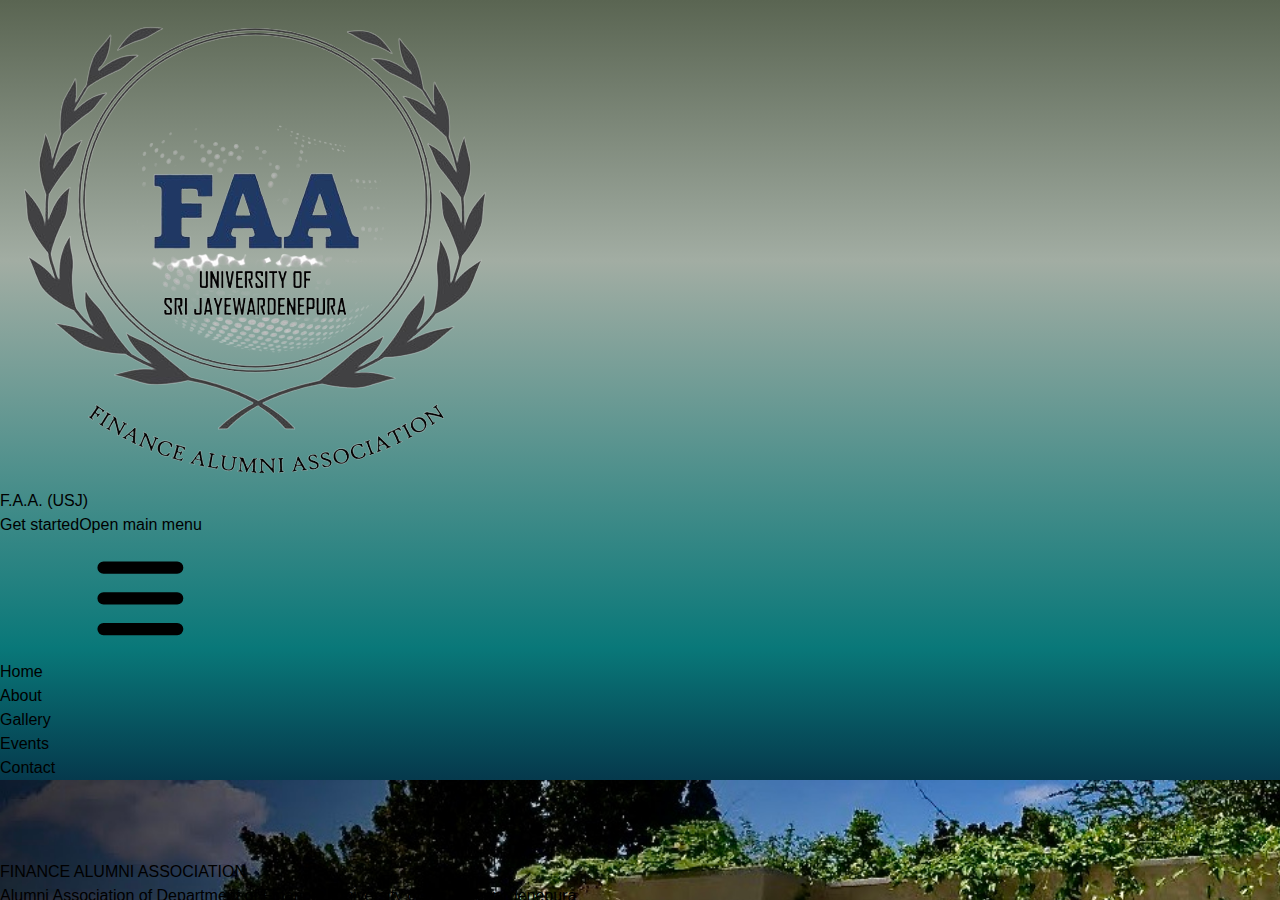
==== index.html @ 1f3a02d9 "first commit" ====
<!DOCTYPE html><html lang="en"><head>
  <meta charset="utf-8">
  <title>Fo</title>
  <base href="/">
  <meta name="viewport" content="width=device-width, initial-scale=1">
  <link rel="icon" type="image/x-icon" href="favicon.ico">
<style>*,:before,:after{box-sizing:border-box;border-width:0;border-style:solid;border-color:#e5e7eb}:before,:after{--tw-content:""}html{line-height:1.5;-webkit-text-size-adjust:100%;tab-size:4;font-family:ui-sans-serif,system-ui,-apple-system,BlinkMacSystemFont,Segoe UI,Roboto,Helvetica Neue,Arial,Noto Sans,sans-serif,"Apple Color Emoji","Segoe UI Emoji",Segoe UI Symbol,"Noto Color Emoji";font-feature-settings:normal;font-variation-settings:normal}body{margin:0;line-height:inherit}*,:before,:after{--tw-border-spacing-x:0;--tw-border-spacing-y:0;--tw-translate-x:0;--tw-translate-y:0;--tw-rotate:0;--tw-skew-x:0;--tw-skew-y:0;--tw-scale-x:1;--tw-scale-y:1;--tw-pan-x: ;--tw-pan-y: ;--tw-pinch-zoom: ;--tw-scroll-snap-strictness:proximity;--tw-gradient-from-position: ;--tw-gradient-via-position: ;--tw-gradient-to-position: ;--tw-ordinal: ;--tw-slashed-zero: ;--tw-numeric-figure: ;--tw-numeric-spacing: ;--tw-numeric-fraction: ;--tw-ring-inset: ;--tw-ring-offset-width:0px;--tw-ring-offset-color:#fff;--tw-ring-color:rgb(63 131 248 / .5);--tw-ring-offset-shadow:0 0 #0000;--tw-ring-shadow:0 0 #0000;--tw-shadow:0 0 #0000;--tw-shadow-colored:0 0 #0000;--tw-blur: ;--tw-brightness: ;--tw-contrast: ;--tw-grayscale: ;--tw-hue-rotate: ;--tw-invert: ;--tw-saturate: ;--tw-sepia: ;--tw-drop-shadow: ;--tw-backdrop-blur: ;--tw-backdrop-brightness: ;--tw-backdrop-contrast: ;--tw-backdrop-grayscale: ;--tw-backdrop-hue-rotate: ;--tw-backdrop-invert: ;--tw-backdrop-opacity: ;--tw-backdrop-saturate: ;--tw-backdrop-sepia: }html,body{height:100%}body{margin:0;font-family:Roboto,Helvetica Neue,sans-serif}</style><link rel="stylesheet" href="styles.3100423b7e7836a0.css" media="print" onload="this.media='all'"><noscript><link rel="stylesheet" href="styles.3100423b7e7836a0.css"></noscript></head>
<body>
  <app-root></app-root>
<script src="runtime.dcb40cfeac702241.js" type="module"></script><script src="polyfills.525c117be5ebf59e.js" type="module"></script><script src="main.f1983494c2234e5e.js" type="module"></script>

</body></html>
---- styles.3100423b7e7836a0.css ----
*,:before,:after{box-sizing:border-box;border-width:0;border-style:solid;border-color:#e5e7eb}:before,:after{--tw-content: ""}html{line-height:1.5;-webkit-text-size-adjust:100%;tab-size:4;font-family:ui-sans-serif,system-ui,-apple-system,BlinkMacSystemFont,Segoe UI,Roboto,Helvetica Neue,Arial,Noto Sans,sans-serif,"Apple Color Emoji","Segoe UI Emoji",Segoe UI Symbol,"Noto Color Emoji";font-feature-settings:normal;font-variation-settings:normal}body{margin:0;line-height:inherit}hr{height:0;color:inherit;border-top-width:1px}abbr:where([title]){-webkit-text-decoration:underline dotted;text-decoration:underline dotted}h1,h2,h3,h4,h5,h6{font-size:inherit;font-weight:inherit}a{color:inherit;text-decoration:inherit}b,strong{font-weight:bolder}code,kbd,samp,pre{font-family:ui-monospace,SFMono-Regular,Menlo,Monaco,Consolas,Liberation Mono,Courier New,monospace;font-size:1em}small{font-size:80%}sub,sup{font-size:75%;line-height:0;position:relative;vertical-align:baseline}sub{bottom:-.25em}sup{top:-.5em}table{text-indent:0;border-color:inherit;border-collapse:collapse}button,input,optgroup,select,textarea{font-family:inherit;font-size:100%;font-weight:inherit;line-height:inherit;color:inherit;margin:0;padding:0}button,select{text-transform:none}button,[type=button],[type=reset],[type=submit]{-webkit-appearance:button;background-color:transparent;background-image:none}:-moz-focusring{outline:auto}:-moz-ui-invalid{box-shadow:none}progress{vertical-align:baseline}::-webkit-inner-spin-button,::-webkit-outer-spin-button{height:auto}[type=search]{-webkit-appearance:textfield;outline-offset:-2px}::-webkit-search-decoration{-webkit-appearance:none}::-webkit-file-upload-button{-webkit-appearance:button;font:inherit}summary{display:list-item}blockquote,dl,dd,h1,h2,h3,h4,h5,h6,hr,figure,p,pre{margin:0}fieldset{margin:0;padding:0}legend{padding:0}ol,ul,menu{list-style:none;margin:0;padding:0}textarea{resize:vertical}input::placeholder,textarea::placeholder{opacity:1;color:#9ca3af}button,[role=button]{cursor:pointer}:disabled{cursor:default}img,svg,video,canvas,audio,iframe,embed,object{display:block;vertical-align:middle}img,video{max-width:100%;height:auto}[hidden]{display:none}[type=text],[type=email],[type=url],[type=password],[type=number],[type=date],[type=datetime-local],[type=month],[type=search],[type=tel],[type=time],[type=week],[multiple],textarea,select{-webkit-appearance:none;appearance:none;background-color:#fff;border-color:#6b7280;border-width:1px;border-radius:0;padding:.5rem .75rem;font-size:1rem;line-height:1.5rem;--tw-shadow: 0 0 #0000}[type=text]:focus,[type=email]:focus,[type=url]:focus,[type=password]:focus,[type=number]:focus,[type=date]:focus,[type=datetime-local]:focus,[type=month]:focus,[type=search]:focus,[type=tel]:focus,[type=time]:focus,[type=week]:focus,[multiple]:focus,textarea:focus,select:focus{outline:2px solid transparent;outline-offset:2px;--tw-ring-inset: var(--tw-empty, );--tw-ring-offset-width: 0px;--tw-ring-offset-color: #fff;--tw-ring-color: #1C64F2;--tw-ring-offset-shadow: var(--tw-ring-inset) 0 0 0 var(--tw-ring-offset-width) var(--tw-ring-offset-color);--tw-ring-shadow: var(--tw-ring-inset) 0 0 0 calc(1px + var(--tw-ring-offset-width)) var(--tw-ring-color);box-shadow:var(--tw-ring-offset-shadow),var(--tw-ring-shadow),var(--tw-shadow);border-color:#1c64f2}input::placeholder,textarea::placeholder{color:#6b7280;opacity:1}::-webkit-datetime-edit-fields-wrapper{padding:0}::-webkit-date-and-time-value{min-height:1.5em}select:not([size]){background-image:url("data:image/svg+xml,%3csvg xmlns='http://www.w3.org/2000/svg' fill='none' viewBox='0 0 20 20'%3e%3cpath stroke='%236B7280' stroke-linecap='round' stroke-linejoin='round' stroke-width='1.5' d='M6 8l4 4 4-4'/%3e%3c/svg%3e");background-position:right .5rem center;background-repeat:no-repeat;background-size:1.5em 1.5em;padding-right:2.5rem;-webkit-print-color-adjust:exact;print-color-adjust:exact}[multiple]{background-image:initial;background-position:initial;background-repeat:unset;background-size:initial;padding-right:.75rem;-webkit-print-color-adjust:unset;print-color-adjust:unset}[type=checkbox],[type=radio]{-webkit-appearance:none;appearance:none;padding:0;-webkit-print-color-adjust:exact;print-color-adjust:exact;display:inline-block;vertical-align:middle;background-origin:border-box;-webkit-user-select:none;user-select:none;flex-shrink:0;height:1rem;width:1rem;color:#1c64f2;background-color:#fff;border-color:#6b7280;border-width:1px;--tw-shadow: 0 0 #0000}[type=checkbox]{border-radius:0}[type=radio]{border-radius:100%}[type=checkbox]:focus,[type=radio]:focus{outline:2px solid transparent;outline-offset:2px;--tw-ring-inset: var(--tw-empty, );--tw-ring-offset-width: 2px;--tw-ring-offset-color: #fff;--tw-ring-color: #1C64F2;--tw-ring-offset-shadow: var(--tw-ring-inset) 0 0 0 var(--tw-ring-offset-width) var(--tw-ring-offset-color);--tw-ring-shadow: var(--tw-ring-inset) 0 0 0 calc(2px + var(--tw-ring-offset-width)) var(--tw-ring-color);box-shadow:var(--tw-ring-offset-shadow),var(--tw-ring-shadow),var(--tw-shadow)}[type=checkbox]:checked,[type=radio]:checked,.dark [type=checkbox]:checked,.dark [type=radio]:checked{border-color:transparent;background-color:currentColor;background-size:100% 100%;background-position:center;background-repeat:no-repeat}[type=checkbox]:checked{background-image:url("data:image/svg+xml,%3csvg viewBox='0 0 16 16' fill='white' xmlns='http://www.w3.org/2000/svg'%3e%3cpath d='M12.207 4.793a1 1 0 010 1.414l-5 5a1 1 0 01-1.414 0l-2-2a1 1 0 011.414-1.414L6.5 9.086l4.293-4.293a1 1 0 011.414 0z'/%3e%3c/svg%3e")}[type=radio]:checked{background-image:url("data:image/svg+xml,%3csvg viewBox='0 0 16 16' fill='white' xmlns='http://www.w3.org/2000/svg'%3e%3ccircle cx='8' cy='8' r='3'/%3e%3c/svg%3e")}[type=checkbox]:indeterminate{background-image:url("data:image/svg+xml,%3csvg xmlns='http://www.w3.org/2000/svg' fill='none' viewBox='0 0 16 16'%3e%3cpath stroke='white' stroke-linecap='round' stroke-linejoin='round' stroke-width='2' d='M4 8h8'/%3e%3c/svg%3e");border-color:transparent;background-color:currentColor;background-size:100% 100%;background-position:center;background-repeat:no-repeat}[type=checkbox]:indeterminate:hover,[type=checkbox]:indeterminate:focus{border-color:transparent;background-color:currentColor}[type=file]{background:unset;border-color:inherit;border-width:0;border-radius:0;padding:0;font-size:unset;line-height:inherit}[type=file]:focus{outline:1px auto inherit}input[type=file]::file-selector-button{color:#fff;background:#1F2937;border:0;font-weight:500;font-size:.875rem;cursor:pointer;padding:.625rem 1rem .625rem 2rem;margin-inline-start:-1rem;margin-inline-end:1rem}input[type=file]::file-selector-button:hover{background:#374151}input[type=range]::-webkit-slider-thumb{height:1.25rem;width:1.25rem;background:#1C64F2;border-radius:9999px;border:0;appearance:none;-moz-appearance:none;-webkit-appearance:none;cursor:pointer}input[type=range]:disabled::-webkit-slider-thumb{background:#9CA3AF}input[type=range]:focus::-webkit-slider-thumb{outline:2px solid transparent;outline-offset:2px;--tw-ring-offset-shadow: var(--tw-ring-inset) 0 0 0 var(--tw-ring-offset-width) var(--tw-ring-offset-color);--tw-ring-shadow: var(--tw-ring-inset) 0 0 0 calc(4px + var(--tw-ring-offset-width)) var(--tw-ring-color);box-shadow:var(--tw-ring-offset-shadow),var(--tw-ring-shadow),var(--tw-shadow, 0 0 #0000);--tw-ring-opacity: 1px;--tw-ring-color: rgb(164 202 254 / var(--tw-ring-opacity))}input[type=range]::-moz-range-thumb{height:1.25rem;width:1.25rem;background:#1C64F2;border-radius:9999px;border:0;appearance:none;-moz-appearance:none;-webkit-appearance:none;cursor:pointer}input[type=range]:disabled::-moz-range-thumb{background:#9CA3AF}input[type=range]::-moz-range-progress{background:#3F83F8}input[type=range]::-ms-fill-lower{background:#3F83F8}[data-popper-arrow],[data-popper-arrow]:before{position:absolute;width:8px;height:8px;background:inherit}[data-popper-arrow]{visibility:hidden}[data-popper-arrow]:before{content:"";visibility:visible;transform:rotate(45deg)}[data-popper-arrow]:after{content:"";visibility:visible;transform:rotate(45deg);position:absolute;width:9px;height:9px;background:inherit}[role=tooltip]>[data-popper-arrow]:before{border-style:solid;border-color:#e5e7eb}[role=tooltip]>[data-popper-arrow]:after{border-style:solid;border-color:#e5e7eb}[data-popover][role=tooltip][data-popper-placement^=top]>[data-popper-arrow]:before{border-bottom-width:1px;border-right-width:1px}[data-popover][role=tooltip][data-popper-placement^=top]>[data-popper-arrow]:after{border-bottom-width:1px;border-right-width:1px}[data-popover][role=tooltip][data-popper-placement^=right]>[data-popper-arrow]:before{border-bottom-width:1px;border-left-width:1px}[data-popover][role=tooltip][data-popper-placement^=right]>[data-popper-arrow]:after{border-bottom-width:1px;border-left-width:1px}[data-popover][role=tooltip][data-popper-placement^=bottom]>[data-popper-arrow]:before{border-top-width:1px;border-left-width:1px}[data-popover][role=tooltip][data-popper-placement^=bottom]>[data-popper-arrow]:after{border-top-width:1px;border-left-width:1px}[data-popover][role=tooltip][data-popper-placement^=left]>[data-popper-arrow]:before{border-top-width:1px;border-right-width:1px}[data-popover][role=tooltip][data-popper-placement^=left]>[data-popper-arrow]:after{border-top-width:1px;border-right-width:1px}[data-popover][role=tooltip][data-popper-placement^=top]>[data-popper-arrow]{bottom:-5px}[data-popover][role=tooltip][data-popper-placement^=bottom]>[data-popper-arrow]{top:-5px}[data-popover][role=tooltip][data-popper-placement^=left]>[data-popper-arrow]{right:-5px}[data-popover][role=tooltip][data-popper-placement^=right]>[data-popper-arrow]{left:-5px}*,:before,:after{--tw-border-spacing-x: 0;--tw-border-spacing-y: 0;--tw-translate-x: 0;--tw-translate-y: 0;--tw-rotate: 0;--tw-skew-x: 0;--tw-skew-y: 0;--tw-scale-x: 1;--tw-scale-y: 1;--tw-pan-x: ;--tw-pan-y: ;--tw-pinch-zoom: ;--tw-scroll-snap-strictness: proximity;--tw-gradient-from-position: ;--tw-gradient-via-position: ;--tw-gradient-to-position: ;--tw-ordinal: ;--tw-slashed-zero: ;--tw-numeric-figure: ;--tw-numeric-spacing: ;--tw-numeric-fraction: ;--tw-ring-inset: ;--tw-ring-offset-width: 0px;--tw-ring-offset-color: #fff;--tw-ring-color: rgb(63 131 248 / .5);--tw-ring-offset-shadow: 0 0 #0000;--tw-ring-shadow: 0 0 #0000;--tw-shadow: 0 0 #0000;--tw-shadow-colored: 0 0 #0000;--tw-blur: ;--tw-brightness: ;--tw-contrast: ;--tw-grayscale: ;--tw-hue-rotate: ;--tw-invert: ;--tw-saturate: ;--tw-sepia: ;--tw-drop-shadow: ;--tw-backdrop-blur: ;--tw-backdrop-brightness: ;--tw-backdrop-contrast: ;--tw-backdrop-grayscale: ;--tw-backdrop-hue-rotate: ;--tw-backdrop-invert: ;--tw-backdrop-opacity: ;--tw-backdrop-saturate: ;--tw-backdrop-sepia: }::-webkit-backdrop{--tw-border-spacing-x: 0;--tw-border-spacing-y: 0;--tw-translate-x: 0;--tw-translate-y: 0;--tw-rotate: 0;--tw-skew-x: 0;--tw-skew-y: 0;--tw-scale-x: 1;--tw-scale-y: 1;--tw-pan-x: ;--tw-pan-y: ;--tw-pinch-zoom: ;--tw-scroll-snap-strictness: proximity;--tw-gradient-from-position: ;--tw-gradient-via-position: ;--tw-gradient-to-position: ;--tw-ordinal: ;--tw-slashed-zero: ;--tw-numeric-figure: ;--tw-numeric-spacing: ;--tw-numeric-fraction: ;--tw-ring-inset: ;--tw-ring-offset-width: 0px;--tw-ring-offset-color: #fff;--tw-ring-color: rgb(63 131 248 / .5);--tw-ring-offset-shadow: 0 0 #0000;--tw-ring-shadow: 0 0 #0000;--tw-shadow: 0 0 #0000;--tw-shadow-colored: 0 0 #0000;--tw-blur: ;--tw-brightness: ;--tw-contrast: ;--tw-grayscale: ;--tw-hue-rotate: ;--tw-invert: ;--tw-saturate: ;--tw-sepia: ;--tw-drop-shadow: ;--tw-backdrop-blur: ;--tw-backdrop-brightness: ;--tw-backdrop-contrast: ;--tw-backdrop-grayscale: ;--tw-backdrop-hue-rotate: ;--tw-backdrop-invert: ;--tw-backdrop-opacity: ;--tw-backdrop-saturate: ;--tw-backdrop-sepia: }::backdrop{--tw-border-spacing-x: 0;--tw-border-spacing-y: 0;--tw-translate-x: 0;--tw-translate-y: 0;--tw-rotate: 0;--tw-skew-x: 0;--tw-skew-y: 0;--tw-scale-x: 1;--tw-scale-y: 1;--tw-pan-x: ;--tw-pan-y: ;--tw-pinch-zoom: ;--tw-scroll-snap-strictness: proximity;--tw-gradient-from-position: ;--tw-gradient-via-position: ;--tw-gradient-to-position: ;--tw-ordinal: ;--tw-slashed-zero: ;--tw-numeric-figure: ;--tw-numeric-spacing: ;--tw-numeric-fraction: ;--tw-ring-inset: ;--tw-ring-offset-width: 0px;--tw-ring-offset-color: #fff;--tw-ring-color: rgb(63 131 248 / .5);--tw-ring-offset-shadow: 0 0 #0000;--tw-ring-shadow: 0 0 #0000;--tw-shadow: 0 0 #0000;--tw-shadow-colored: 0 0 #0000;--tw-blur: ;--tw-brightness: ;--tw-contrast: ;--tw-grayscale: ;--tw-hue-rotate: ;--tw-invert: ;--tw-saturate: ;--tw-sepia: ;--tw-drop-shadow: ;--tw-backdrop-blur: ;--tw-backdrop-brightness: ;--tw-backdrop-contrast: ;--tw-backdrop-grayscale: ;--tw-backdrop-hue-rotate: ;--tw-backdrop-invert: ;--tw-backdrop-opacity: ;--tw-backdrop-saturate: ;--tw-backdrop-sepia: }html,body{height:100%}body{margin:0;font-family:Roboto,Helvetica Neue,sans-serif}
---- styles.3100423b7e7836a0.css ----
*,:before,:after{box-sizing:border-box;border-width:0;border-style:solid;border-color:#e5e7eb}:before,:after{--tw-content: ""}html{line-height:1.5;-webkit-text-size-adjust:100%;tab-size:4;font-family:ui-sans-serif,system-ui,-apple-system,BlinkMacSystemFont,Segoe UI,Roboto,Helvetica Neue,Arial,Noto Sans,sans-serif,"Apple Color Emoji","Segoe UI Emoji",Segoe UI Symbol,"Noto Color Emoji";font-feature-settings:normal;font-variation-settings:normal}body{margin:0;line-height:inherit}hr{height:0;color:inherit;border-top-width:1px}abbr:where([title]){-webkit-text-decoration:underline dotted;text-decoration:underline dotted}h1,h2,h3,h4,h5,h6{font-size:inherit;font-weight:inherit}a{color:inherit;text-decoration:inherit}b,strong{font-weight:bolder}code,kbd,samp,pre{font-family:ui-monospace,SFMono-Regular,Menlo,Monaco,Consolas,Liberation Mono,Courier New,monospace;font-size:1em}small{font-size:80%}sub,sup{font-size:75%;line-height:0;position:relative;vertical-align:baseline}sub{bottom:-.25em}sup{top:-.5em}table{text-indent:0;border-color:inherit;border-collapse:collapse}button,input,optgroup,select,textarea{font-family:inherit;font-size:100%;font-weight:inherit;line-height:inherit;color:inherit;margin:0;padding:0}button,select{text-transform:none}button,[type=button],[type=reset],[type=submit]{-webkit-appearance:button;background-color:transparent;background-image:none}:-moz-focusring{outline:auto}:-moz-ui-invalid{box-shadow:none}progress{vertical-align:baseline}::-webkit-inner-spin-button,::-webkit-outer-spin-button{height:auto}[type=search]{-webkit-appearance:textfield;outline-offset:-2px}::-webkit-search-decoration{-webkit-appearance:none}::-webkit-file-upload-button{-webkit-appearance:button;font:inherit}summary{display:list-item}blockquote,dl,dd,h1,h2,h3,h4,h5,h6,hr,figure,p,pre{margin:0}fieldset{margin:0;padding:0}legend{padding:0}ol,ul,menu{list-style:none;margin:0;padding:0}textarea{resize:vertical}input::placeholder,textarea::placeholder{opacity:1;color:#9ca3af}button,[role=button]{cursor:pointer}:disabled{cursor:default}img,svg,video,canvas,audio,iframe,embed,object{display:block;vertical-align:middle}img,video{max-width:100%;height:auto}[hidden]{display:none}[type=text],[type=email],[type=url],[type=password],[type=number],[type=date],[type=datetime-local],[type=month],[type=search],[type=tel],[type=time],[type=week],[multiple],textarea,select{-webkit-appearance:none;appearance:none;background-color:#fff;border-color:#6b7280;border-width:1px;border-radius:0;padding:.5rem .75rem;font-size:1rem;line-height:1.5rem;--tw-shadow: 0 0 #0000}[type=text]:focus,[type=email]:focus,[type=url]:focus,[type=password]:focus,[type=number]:focus,[type=date]:focus,[type=datetime-local]:focus,[type=month]:focus,[type=search]:focus,[type=tel]:focus,[type=time]:focus,[type=week]:focus,[multiple]:focus,textarea:focus,select:focus{outline:2px solid transparent;outline-offset:2px;--tw-ring-inset: var(--tw-empty, );--tw-ring-offset-width: 0px;--tw-ring-offset-color: #fff;--tw-ring-color: #1C64F2;--tw-ring-offset-shadow: var(--tw-ring-inset) 0 0 0 var(--tw-ring-offset-width) var(--tw-ring-offset-color);--tw-ring-shadow: var(--tw-ring-inset) 0 0 0 calc(1px + var(--tw-ring-offset-width)) var(--tw-ring-color);box-shadow:var(--tw-ring-offset-shadow),var(--tw-ring-shadow),var(--tw-shadow);border-color:#1c64f2}input::placeholder,textarea::placeholder{color:#6b7280;opacity:1}::-webkit-datetime-edit-fields-wrapper{padding:0}::-webkit-date-and-time-value{min-height:1.5em}select:not([size]){background-image:url("data:image/svg+xml,%3csvg xmlns='http://www.w3.org/2000/svg' fill='none' viewBox='0 0 20 20'%3e%3cpath stroke='%236B7280' stroke-linecap='round' stroke-linejoin='round' stroke-width='1.5' d='M6 8l4 4 4-4'/%3e%3c/svg%3e");background-position:right .5rem center;background-repeat:no-repeat;background-size:1.5em 1.5em;padding-right:2.5rem;-webkit-print-color-adjust:exact;print-color-adjust:exact}[multiple]{background-image:initial;background-position:initial;background-repeat:unset;background-size:initial;padding-right:.75rem;-webkit-print-color-adjust:unset;print-color-adjust:unset}[type=checkbox],[type=radio]{-webkit-appearance:none;appearance:none;padding:0;-webkit-print-color-adjust:exact;print-color-adjust:exact;display:inline-block;vertical-align:middle;background-origin:border-box;-webkit-user-select:none;user-select:none;flex-shrink:0;height:1rem;width:1rem;color:#1c64f2;background-color:#fff;border-color:#6b7280;border-width:1px;--tw-shadow: 0 0 #0000}[type=checkbox]{border-radius:0}[type=radio]{border-radius:100%}[type=checkbox]:focus,[type=radio]:focus{outline:2px solid transparent;outline-offset:2px;--tw-ring-inset: var(--tw-empty, );--tw-ring-offset-width: 2px;--tw-ring-offset-color: #fff;--tw-ring-color: #1C64F2;--tw-ring-offset-shadow: var(--tw-ring-inset) 0 0 0 var(--tw-ring-offset-width) var(--tw-ring-offset-color);--tw-ring-shadow: var(--tw-ring-inset) 0 0 0 calc(2px + var(--tw-ring-offset-width)) var(--tw-ring-color);box-shadow:var(--tw-ring-offset-shadow),var(--tw-ring-shadow),var(--tw-shadow)}[type=checkbox]:checked,[type=radio]:checked,.dark [type=checkbox]:checked,.dark [type=radio]:checked{border-color:transparent;background-color:currentColor;background-size:100% 100%;background-position:center;background-repeat:no-repeat}[type=checkbox]:checked{background-image:url("data:image/svg+xml,%3csvg viewBox='0 0 16 16' fill='white' xmlns='http://www.w3.org/2000/svg'%3e%3cpath d='M12.207 4.793a1 1 0 010 1.414l-5 5a1 1 0 01-1.414 0l-2-2a1 1 0 011.414-1.414L6.5 9.086l4.293-4.293a1 1 0 011.414 0z'/%3e%3c/svg%3e")}[type=radio]:checked{background-image:url("data:image/svg+xml,%3csvg viewBox='0 0 16 16' fill='white' xmlns='http://www.w3.org/2000/svg'%3e%3ccircle cx='8' cy='8' r='3'/%3e%3c/svg%3e")}[type=checkbox]:indeterminate{background-image:url("data:image/svg+xml,%3csvg xmlns='http://www.w3.org/2000/svg' fill='none' viewBox='0 0 16 16'%3e%3cpath stroke='white' stroke-linecap='round' stroke-linejoin='round' stroke-width='2' d='M4 8h8'/%3e%3c/svg%3e");border-color:transparent;background-color:currentColor;background-size:100% 100%;background-position:center;background-repeat:no-repeat}[type=checkbox]:indeterminate:hover,[type=checkbox]:indeterminate:focus{border-color:transparent;background-color:currentColor}[type=file]{background:unset;border-color:inherit;border-width:0;border-radius:0;padding:0;font-size:unset;line-height:inherit}[type=file]:focus{outline:1px auto inherit}input[type=file]::file-selector-button{color:#fff;background:#1F2937;border:0;font-weight:500;font-size:.875rem;cursor:pointer;padding:.625rem 1rem .625rem 2rem;margin-inline-start:-1rem;margin-inline-end:1rem}input[type=file]::file-selector-button:hover{background:#374151}input[type=range]::-webkit-slider-thumb{height:1.25rem;width:1.25rem;background:#1C64F2;border-radius:9999px;border:0;appearance:none;-moz-appearance:none;-webkit-appearance:none;cursor:pointer}input[type=range]:disabled::-webkit-slider-thumb{background:#9CA3AF}input[type=range]:focus::-webkit-slider-thumb{outline:2px solid transparent;outline-offset:2px;--tw-ring-offset-shadow: var(--tw-ring-inset) 0 0 0 var(--tw-ring-offset-width) var(--tw-ring-offset-color);--tw-ring-shadow: var(--tw-ring-inset) 0 0 0 calc(4px + var(--tw-ring-offset-width)) var(--tw-ring-color);box-shadow:var(--tw-ring-offset-shadow),var(--tw-ring-shadow),var(--tw-shadow, 0 0 #0000);--tw-ring-opacity: 1px;--tw-ring-color: rgb(164 202 254 / var(--tw-ring-opacity))}input[type=range]::-moz-range-thumb{height:1.25rem;width:1.25rem;background:#1C64F2;border-radius:9999px;border:0;appearance:none;-moz-appearance:none;-webkit-appearance:none;cursor:pointer}input[type=range]:disabled::-moz-range-thumb{background:#9CA3AF}input[type=range]::-moz-range-progress{background:#3F83F8}input[type=range]::-ms-fill-lower{background:#3F83F8}[data-popper-arrow],[data-popper-arrow]:before{position:absolute;width:8px;height:8px;background:inherit}[data-popper-arrow]{visibility:hidden}[data-popper-arrow]:before{content:"";visibility:visible;transform:rotate(45deg)}[data-popper-arrow]:after{content:"";visibility:visible;transform:rotate(45deg);position:absolute;width:9px;height:9px;background:inherit}[role=tooltip]>[data-popper-arrow]:before{border-style:solid;border-color:#e5e7eb}[role=tooltip]>[data-popper-arrow]:after{border-style:solid;border-color:#e5e7eb}[data-popover][role=tooltip][data-popper-placement^=top]>[data-popper-arrow]:before{border-bottom-width:1px;border-right-width:1px}[data-popover][role=tooltip][data-popper-placement^=top]>[data-popper-arrow]:after{border-bottom-width:1px;border-right-width:1px}[data-popover][role=tooltip][data-popper-placement^=right]>[data-popper-arrow]:before{border-bottom-width:1px;border-left-width:1px}[data-popover][role=tooltip][data-popper-placement^=right]>[data-popper-arrow]:after{border-bottom-width:1px;border-left-width:1px}[data-popover][role=tooltip][data-popper-placement^=bottom]>[data-popper-arrow]:before{border-top-width:1px;border-left-width:1px}[data-popover][role=tooltip][data-popper-placement^=bottom]>[data-popper-arrow]:after{border-top-width:1px;border-left-width:1px}[data-popover][role=tooltip][data-popper-placement^=left]>[data-popper-arrow]:before{border-top-width:1px;border-right-width:1px}[data-popover][role=tooltip][data-popper-placement^=left]>[data-popper-arrow]:after{border-top-width:1px;border-right-width:1px}[data-popover][role=tooltip][data-popper-placement^=top]>[data-popper-arrow]{bottom:-5px}[data-popover][role=tooltip][data-popper-placement^=bottom]>[data-popper-arrow]{top:-5px}[data-popover][role=tooltip][data-popper-placement^=left]>[data-popper-arrow]{right:-5px}[data-popover][role=tooltip][data-popper-placement^=right]>[data-popper-arrow]{left:-5px}*,:before,:after{--tw-border-spacing-x: 0;--tw-border-spacing-y: 0;--tw-translate-x: 0;--tw-translate-y: 0;--tw-rotate: 0;--tw-skew-x: 0;--tw-skew-y: 0;--tw-scale-x: 1;--tw-scale-y: 1;--tw-pan-x: ;--tw-pan-y: ;--tw-pinch-zoom: ;--tw-scroll-snap-strictness: proximity;--tw-gradient-from-position: ;--tw-gradient-via-position: ;--tw-gradient-to-position: ;--tw-ordinal: ;--tw-slashed-zero: ;--tw-numeric-figure: ;--tw-numeric-spacing: ;--tw-numeric-fraction: ;--tw-ring-inset: ;--tw-ring-offset-width: 0px;--tw-ring-offset-color: #fff;--tw-ring-color: rgb(63 131 248 / .5);--tw-ring-offset-shadow: 0 0 #0000;--tw-ring-shadow: 0 0 #0000;--tw-shadow: 0 0 #0000;--tw-shadow-colored: 0 0 #0000;--tw-blur: ;--tw-brightness: ;--tw-contrast: ;--tw-grayscale: ;--tw-hue-rotate: ;--tw-invert: ;--tw-saturate: ;--tw-sepia: ;--tw-drop-shadow: ;--tw-backdrop-blur: ;--tw-backdrop-brightness: ;--tw-backdrop-contrast: ;--tw-backdrop-grayscale: ;--tw-backdrop-hue-rotate: ;--tw-backdrop-invert: ;--tw-backdrop-opacity: ;--tw-backdrop-saturate: ;--tw-backdrop-sepia: }::-webkit-backdrop{--tw-border-spacing-x: 0;--tw-border-spacing-y: 0;--tw-translate-x: 0;--tw-translate-y: 0;--tw-rotate: 0;--tw-skew-x: 0;--tw-skew-y: 0;--tw-scale-x: 1;--tw-scale-y: 1;--tw-pan-x: ;--tw-pan-y: ;--tw-pinch-zoom: ;--tw-scroll-snap-strictness: proximity;--tw-gradient-from-position: ;--tw-gradient-via-position: ;--tw-gradient-to-position: ;--tw-ordinal: ;--tw-slashed-zero: ;--tw-numeric-figure: ;--tw-numeric-spacing: ;--tw-numeric-fraction: ;--tw-ring-inset: ;--tw-ring-offset-width: 0px;--tw-ring-offset-color: #fff;--tw-ring-color: rgb(63 131 248 / .5);--tw-ring-offset-shadow: 0 0 #0000;--tw-ring-shadow: 0 0 #0000;--tw-shadow: 0 0 #0000;--tw-shadow-colored: 0 0 #0000;--tw-blur: ;--tw-brightness: ;--tw-contrast: ;--tw-grayscale: ;--tw-hue-rotate: ;--tw-invert: ;--tw-saturate: ;--tw-sepia: ;--tw-drop-shadow: ;--tw-backdrop-blur: ;--tw-backdrop-brightness: ;--tw-backdrop-contrast: ;--tw-backdrop-grayscale: ;--tw-backdrop-hue-rotate: ;--tw-backdrop-invert: ;--tw-backdrop-opacity: ;--tw-backdrop-saturate: ;--tw-backdrop-sepia: }::backdrop{--tw-border-spacing-x: 0;--tw-border-spacing-y: 0;--tw-translate-x: 0;--tw-translate-y: 0;--tw-rotate: 0;--tw-skew-x: 0;--tw-skew-y: 0;--tw-scale-x: 1;--tw-scale-y: 1;--tw-pan-x: ;--tw-pan-y: ;--tw-pinch-zoom: ;--tw-scroll-snap-strictness: proximity;--tw-gradient-from-position: ;--tw-gradient-via-position: ;--tw-gradient-to-position: ;--tw-ordinal: ;--tw-slashed-zero: ;--tw-numeric-figure: ;--tw-numeric-spacing: ;--tw-numeric-fraction: ;--tw-ring-inset: ;--tw-ring-offset-width: 0px;--tw-ring-offset-color: #fff;--tw-ring-color: rgb(63 131 248 / .5);--tw-ring-offset-shadow: 0 0 #0000;--tw-ring-shadow: 0 0 #0000;--tw-shadow: 0 0 #0000;--tw-shadow-colored: 0 0 #0000;--tw-blur: ;--tw-brightness: ;--tw-contrast: ;--tw-grayscale: ;--tw-hue-rotate: ;--tw-invert: ;--tw-saturate: ;--tw-sepia: ;--tw-drop-shadow: ;--tw-backdrop-blur: ;--tw-backdrop-brightness: ;--tw-backdrop-contrast: ;--tw-backdrop-grayscale: ;--tw-backdrop-hue-rotate: ;--tw-backdrop-invert: ;--tw-backdrop-opacity: ;--tw-backdrop-saturate: ;--tw-backdrop-sepia: }html,body{height:100%}body{margin:0;font-family:Roboto,Helvetica Neue,sans-serif}
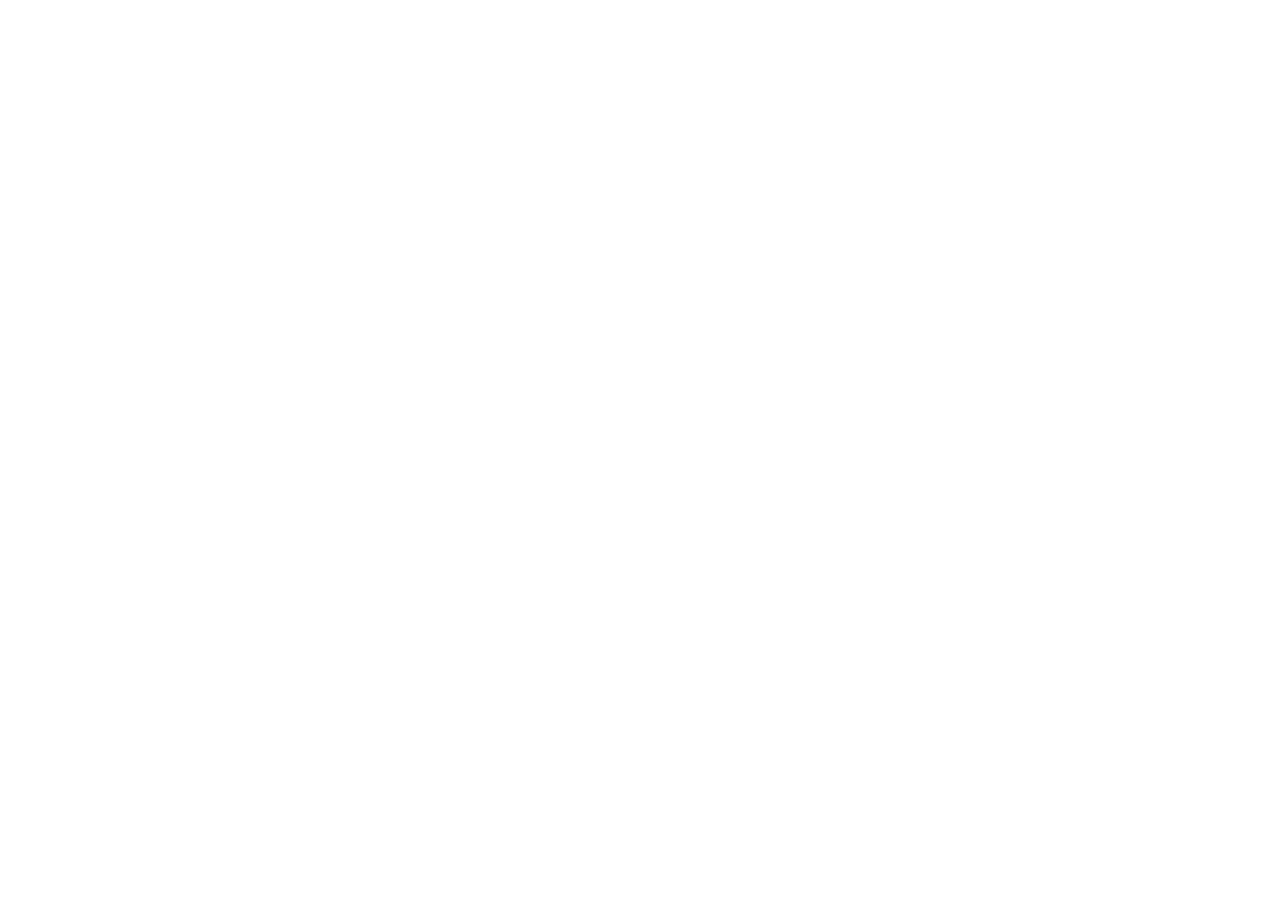
==== commit 2f398c73: "new" ====
--- a/index.html
+++ b/index.html
@@ -1,7 +1,7 @@
 <!DOCTYPE html><html lang="en"><head>
   <meta charset="utf-8">
   <title>Fo</title>
-  <base href="/">
+  <base href="/faafo_deployed/">
   <meta name="viewport" content="width=device-width, initial-scale=1">
   <link rel="icon" type="image/x-icon" href="favicon.ico">
 <style>*,:before,:after{box-sizing:border-box;border-width:0;border-style:solid;border-color:#e5e7eb}:before,:after{--tw-content:""}html{line-height:1.5;-webkit-text-size-adjust:100%;tab-size:4;font-family:ui-sans-serif,system-ui,-apple-system,BlinkMacSystemFont,Segoe UI,Roboto,Helvetica Neue,Arial,Noto Sans,sans-serif,"Apple Color Emoji","Segoe UI Emoji",Segoe UI Symbol,"Noto Color Emoji";font-feature-settings:normal;font-variation-settings:normal}body{margin:0;line-height:inherit}*,:before,:after{--tw-border-spacing-x:0;--tw-border-spacing-y:0;--tw-translate-x:0;--tw-translate-y:0;--tw-rotate:0;--tw-skew-x:0;--tw-skew-y:0;--tw-scale-x:1;--tw-scale-y:1;--tw-pan-x: ;--tw-pan-y: ;--tw-pinch-zoom: ;--tw-scroll-snap-strictness:proximity;--tw-gradient-from-position: ;--tw-gradient-via-position: ;--tw-gradient-to-position: ;--tw-ordinal: ;--tw-slashed-zero: ;--tw-numeric-figure: ;--tw-numeric-spacing: ;--tw-numeric-fraction: ;--tw-ring-inset: ;--tw-ring-offset-width:0px;--tw-ring-offset-color:#fff;--tw-ring-color:rgb(63 131 248 / .5);--tw-ring-offset-shadow:0 0 #0000;--tw-ring-shadow:0 0 #0000;--tw-shadow:0 0 #0000;--tw-shadow-colored:0 0 #0000;--tw-blur: ;--tw-brightness: ;--tw-contrast: ;--tw-grayscale: ;--tw-hue-rotate: ;--tw-invert: ;--tw-saturate: ;--tw-sepia: ;--tw-drop-shadow: ;--tw-backdrop-blur: ;--tw-backdrop-brightness: ;--tw-backdrop-contrast: ;--tw-backdrop-grayscale: ;--tw-backdrop-hue-rotate: ;--tw-backdrop-invert: ;--tw-backdrop-opacity: ;--tw-backdrop-saturate: ;--tw-backdrop-sepia: }html,body{height:100%}body{margin:0;font-family:Roboto,Helvetica Neue,sans-serif}</style><link rel="stylesheet" href="styles.3100423b7e7836a0.css" media="print" onload="this.media='all'"><noscript><link rel="stylesheet" href="styles.3100423b7e7836a0.css"></noscript></head>
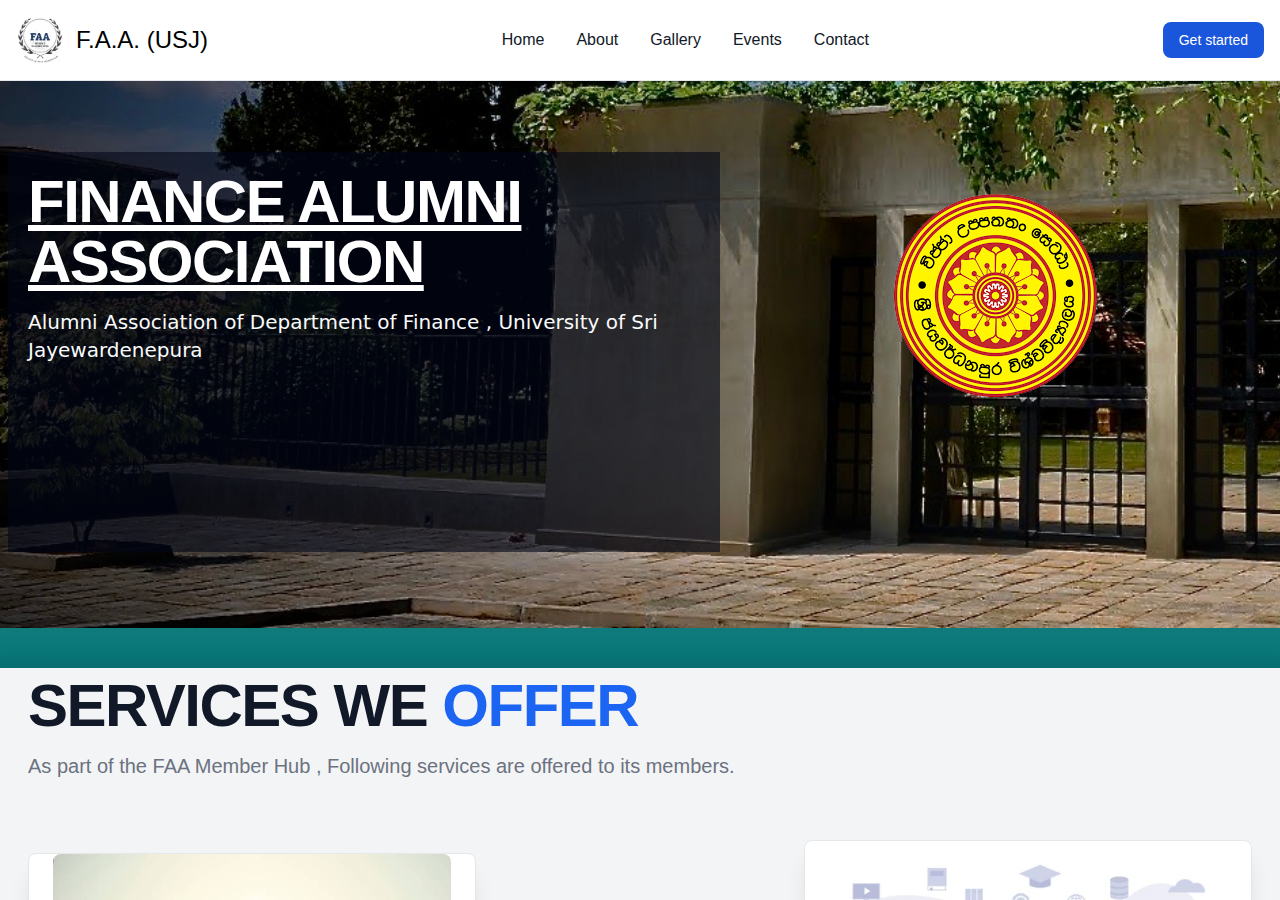
==== commit 36834115: "path" ====
--- a/index.html
+++ b/index.html
@@ -1,10 +1,10 @@
 <!DOCTYPE html><html lang="en"><head>
   <meta charset="utf-8">
   <title>Fo</title>
-  <base href="/faafo_deployed/">
+  <base href="/faafo_deployed">
   <meta name="viewport" content="width=device-width, initial-scale=1">
   <link rel="icon" type="image/x-icon" href="favicon.ico">
-<style>*,:before,:after{box-sizing:border-box;border-width:0;border-style:solid;border-color:#e5e7eb}:before,:after{--tw-content:""}html{line-height:1.5;-webkit-text-size-adjust:100%;tab-size:4;font-family:ui-sans-serif,system-ui,-apple-system,BlinkMacSystemFont,Segoe UI,Roboto,Helvetica Neue,Arial,Noto Sans,sans-serif,"Apple Color Emoji","Segoe UI Emoji",Segoe UI Symbol,"Noto Color Emoji";font-feature-settings:normal;font-variation-settings:normal}body{margin:0;line-height:inherit}*,:before,:after{--tw-border-spacing-x:0;--tw-border-spacing-y:0;--tw-translate-x:0;--tw-translate-y:0;--tw-rotate:0;--tw-skew-x:0;--tw-skew-y:0;--tw-scale-x:1;--tw-scale-y:1;--tw-pan-x: ;--tw-pan-y: ;--tw-pinch-zoom: ;--tw-scroll-snap-strictness:proximity;--tw-gradient-from-position: ;--tw-gradient-via-position: ;--tw-gradient-to-position: ;--tw-ordinal: ;--tw-slashed-zero: ;--tw-numeric-figure: ;--tw-numeric-spacing: ;--tw-numeric-fraction: ;--tw-ring-inset: ;--tw-ring-offset-width:0px;--tw-ring-offset-color:#fff;--tw-ring-color:rgb(63 131 248 / .5);--tw-ring-offset-shadow:0 0 #0000;--tw-ring-shadow:0 0 #0000;--tw-shadow:0 0 #0000;--tw-shadow-colored:0 0 #0000;--tw-blur: ;--tw-brightness: ;--tw-contrast: ;--tw-grayscale: ;--tw-hue-rotate: ;--tw-invert: ;--tw-saturate: ;--tw-sepia: ;--tw-drop-shadow: ;--tw-backdrop-blur: ;--tw-backdrop-brightness: ;--tw-backdrop-contrast: ;--tw-backdrop-grayscale: ;--tw-backdrop-hue-rotate: ;--tw-backdrop-invert: ;--tw-backdrop-opacity: ;--tw-backdrop-saturate: ;--tw-backdrop-sepia: }html,body{height:100%}body{margin:0;font-family:Roboto,Helvetica Neue,sans-serif}</style><link rel="stylesheet" href="styles.3100423b7e7836a0.css" media="print" onload="this.media='all'"><noscript><link rel="stylesheet" href="styles.3100423b7e7836a0.css"></noscript></head>
+<style>*,:before,:after{box-sizing:border-box;border-width:0;border-style:solid;border-color:#e5e7eb}:before,:after{--tw-content:""}html{line-height:1.5;-webkit-text-size-adjust:100%;tab-size:4;font-family:ui-sans-serif,system-ui,-apple-system,BlinkMacSystemFont,Segoe UI,Roboto,Helvetica Neue,Arial,Noto Sans,sans-serif,"Apple Color Emoji","Segoe UI Emoji",Segoe UI Symbol,"Noto Color Emoji";font-feature-settings:normal;font-variation-settings:normal}body{margin:0;line-height:inherit}*,:before,:after{--tw-border-spacing-x:0;--tw-border-spacing-y:0;--tw-translate-x:0;--tw-translate-y:0;--tw-rotate:0;--tw-skew-x:0;--tw-skew-y:0;--tw-scale-x:1;--tw-scale-y:1;--tw-pan-x: ;--tw-pan-y: ;--tw-pinch-zoom: ;--tw-scroll-snap-strictness:proximity;--tw-gradient-from-position: ;--tw-gradient-via-position: ;--tw-gradient-to-position: ;--tw-ordinal: ;--tw-slashed-zero: ;--tw-numeric-figure: ;--tw-numeric-spacing: ;--tw-numeric-fraction: ;--tw-ring-inset: ;--tw-ring-offset-width:0px;--tw-ring-offset-color:#fff;--tw-ring-color:rgb(63 131 248 / .5);--tw-ring-offset-shadow:0 0 #0000;--tw-ring-shadow:0 0 #0000;--tw-shadow:0 0 #0000;--tw-shadow-colored:0 0 #0000;--tw-blur: ;--tw-brightness: ;--tw-contrast: ;--tw-grayscale: ;--tw-hue-rotate: ;--tw-invert: ;--tw-saturate: ;--tw-sepia: ;--tw-drop-shadow: ;--tw-backdrop-blur: ;--tw-backdrop-brightness: ;--tw-backdrop-contrast: ;--tw-backdrop-grayscale: ;--tw-backdrop-hue-rotate: ;--tw-backdrop-invert: ;--tw-backdrop-opacity: ;--tw-backdrop-saturate: ;--tw-backdrop-sepia: }html,body{height:100%}body{margin:0;font-family:Roboto,Helvetica Neue,sans-serif}</style><link rel="stylesheet" href="styles.fe792c90bb3ded48.css" media="print" onload="this.media='all'"><noscript><link rel="stylesheet" href="styles.fe792c90bb3ded48.css"></noscript></head>
 <body>
   <app-root></app-root>
 <script src="runtime.dcb40cfeac702241.js" type="module"></script><script src="polyfills.525c117be5ebf59e.js" type="module"></script><script src="main.f1983494c2234e5e.js" type="module"></script>
--- a/styles.fe792c90bb3ded48.css
+++ b/styles.fe792c90bb3ded48.css
@@ -0,0 +1 @@
+*,:before,:after{box-sizing:border-box;border-width:0;border-style:solid;border-color:#e5e7eb}:before,:after{--tw-content: ""}html{line-height:1.5;-webkit-text-size-adjust:100%;tab-size:4;font-family:ui-sans-serif,system-ui,-apple-system,BlinkMacSystemFont,Segoe UI,Roboto,Helvetica Neue,Arial,Noto Sans,sans-serif,"Apple Color Emoji","Segoe UI Emoji",Segoe UI Symbol,"Noto Color Emoji";font-feature-settings:normal;font-variation-settings:normal}body{margin:0;line-height:inherit}hr{height:0;color:inherit;border-top-width:1px}abbr:where([title]){-webkit-text-decoration:underline dotted;text-decoration:underline dotted}h1,h2,h3,h4,h5,h6{font-size:inherit;font-weight:inherit}a{color:inherit;text-decoration:inherit}b,strong{font-weight:bolder}code,kbd,samp,pre{font-family:ui-monospace,SFMono-Regular,Menlo,Monaco,Consolas,Liberation Mono,Courier New,monospace;font-size:1em}small{font-size:80%}sub,sup{font-size:75%;line-height:0;position:relative;vertical-align:baseline}sub{bottom:-.25em}sup{top:-.5em}table{text-indent:0;border-color:inherit;border-collapse:collapse}button,input,optgroup,select,textarea{font-family:inherit;font-size:100%;font-weight:inherit;line-height:inherit;color:inherit;margin:0;padding:0}button,select{text-transform:none}button,[type=button],[type=reset],[type=submit]{-webkit-appearance:button;background-color:transparent;background-image:none}:-moz-focusring{outline:auto}:-moz-ui-invalid{box-shadow:none}progress{vertical-align:baseline}::-webkit-inner-spin-button,::-webkit-outer-spin-button{height:auto}[type=search]{-webkit-appearance:textfield;outline-offset:-2px}::-webkit-search-decoration{-webkit-appearance:none}::-webkit-file-upload-button{-webkit-appearance:button;font:inherit}summary{display:list-item}blockquote,dl,dd,h1,h2,h3,h4,h5,h6,hr,figure,p,pre{margin:0}fieldset{margin:0;padding:0}legend{padding:0}ol,ul,menu{list-style:none;margin:0;padding:0}textarea{resize:vertical}input::placeholder,textarea::placeholder{opacity:1;color:#9ca3af}button,[role=button]{cursor:pointer}:disabled{cursor:default}img,svg,video,canvas,audio,iframe,embed,object{display:block;vertical-align:middle}img,video{max-width:100%;height:auto}[hidden]{display:none}[type=text],[type=email],[type=url],[type=password],[type=number],[type=date],[type=datetime-local],[type=month],[type=search],[type=tel],[type=time],[type=week],[multiple],textarea,select{-webkit-appearance:none;appearance:none;background-color:#fff;border-color:#6b7280;border-width:1px;border-radius:0;padding:.5rem .75rem;font-size:1rem;line-height:1.5rem;--tw-shadow: 0 0 #0000}[type=text]:focus,[type=email]:focus,[type=url]:focus,[type=password]:focus,[type=number]:focus,[type=date]:focus,[type=datetime-local]:focus,[type=month]:focus,[type=search]:focus,[type=tel]:focus,[type=time]:focus,[type=week]:focus,[multiple]:focus,textarea:focus,select:focus{outline:2px solid transparent;outline-offset:2px;--tw-ring-inset: var(--tw-empty, );--tw-ring-offset-width: 0px;--tw-ring-offset-color: #fff;--tw-ring-color: #1C64F2;--tw-ring-offset-shadow: var(--tw-ring-inset) 0 0 0 var(--tw-ring-offset-width) var(--tw-ring-offset-color);--tw-ring-shadow: var(--tw-ring-inset) 0 0 0 calc(1px + var(--tw-ring-offset-width)) var(--tw-ring-color);box-shadow:var(--tw-ring-offset-shadow),var(--tw-ring-shadow),var(--tw-shadow);border-color:#1c64f2}input::placeholder,textarea::placeholder{color:#6b7280;opacity:1}::-webkit-datetime-edit-fields-wrapper{padding:0}::-webkit-date-and-time-value{min-height:1.5em}select:not([size]){background-image:url("data:image/svg+xml,%3csvg xmlns='http://www.w3.org/2000/svg' fill='none' viewBox='0 0 20 20'%3e%3cpath stroke='%236B7280' stroke-linecap='round' stroke-linejoin='round' stroke-width='1.5' d='M6 8l4 4 4-4'/%3e%3c/svg%3e");background-position:right .5rem center;background-repeat:no-repeat;background-size:1.5em 1.5em;padding-right:2.5rem;-webkit-print-color-adjust:exact;print-color-adjust:exact}[multiple]{background-image:initial;background-position:initial;background-repeat:unset;background-size:initial;padding-right:.75rem;-webkit-print-color-adjust:unset;print-color-adjust:unset}[type=checkbox],[type=radio]{-webkit-appearance:none;appearance:none;padding:0;-webkit-print-color-adjust:exact;print-color-adjust:exact;display:inline-block;vertical-align:middle;background-origin:border-box;-webkit-user-select:none;user-select:none;flex-shrink:0;height:1rem;width:1rem;color:#1c64f2;background-color:#fff;border-color:#6b7280;border-width:1px;--tw-shadow: 0 0 #0000}[type=checkbox]{border-radius:0}[type=radio]{border-radius:100%}[type=checkbox]:focus,[type=radio]:focus{outline:2px solid transparent;outline-offset:2px;--tw-ring-inset: var(--tw-empty, );--tw-ring-offset-width: 2px;--tw-ring-offset-color: #fff;--tw-ring-color: #1C64F2;--tw-ring-offset-shadow: var(--tw-ring-inset) 0 0 0 var(--tw-ring-offset-width) var(--tw-ring-offset-color);--tw-ring-shadow: var(--tw-ring-inset) 0 0 0 calc(2px + var(--tw-ring-offset-width)) var(--tw-ring-color);box-shadow:var(--tw-ring-offset-shadow),var(--tw-ring-shadow),var(--tw-shadow)}[type=checkbox]:checked,[type=radio]:checked,.dark [type=checkbox]:checked,.dark [type=radio]:checked{border-color:transparent;background-color:currentColor;background-size:100% 100%;background-position:center;background-repeat:no-repeat}[type=checkbox]:checked{background-image:url("data:image/svg+xml,%3csvg viewBox='0 0 16 16' fill='white' xmlns='http://www.w3.org/2000/svg'%3e%3cpath d='M12.207 4.793a1 1 0 010 1.414l-5 5a1 1 0 01-1.414 0l-2-2a1 1 0 011.414-1.414L6.5 9.086l4.293-4.293a1 1 0 011.414 0z'/%3e%3c/svg%3e")}[type=radio]:checked{background-image:url("data:image/svg+xml,%3csvg viewBox='0 0 16 16' fill='white' xmlns='http://www.w3.org/2000/svg'%3e%3ccircle cx='8' cy='8' r='3'/%3e%3c/svg%3e")}[type=checkbox]:indeterminate{background-image:url("data:image/svg+xml,%3csvg xmlns='http://www.w3.org/2000/svg' fill='none' viewBox='0 0 16 16'%3e%3cpath stroke='white' stroke-linecap='round' stroke-linejoin='round' stroke-width='2' d='M4 8h8'/%3e%3c/svg%3e");border-color:transparent;background-color:currentColor;background-size:100% 100%;background-position:center;background-repeat:no-repeat}[type=checkbox]:indeterminate:hover,[type=checkbox]:indeterminate:focus{border-color:transparent;background-color:currentColor}[type=file]{background:unset;border-color:inherit;border-width:0;border-radius:0;padding:0;font-size:unset;line-height:inherit}[type=file]:focus{outline:1px auto inherit}input[type=file]::file-selector-button{color:#fff;background:#1F2937;border:0;font-weight:500;font-size:.875rem;cursor:pointer;padding:.625rem 1rem .625rem 2rem;margin-inline-start:-1rem;margin-inline-end:1rem}input[type=file]::file-selector-button:hover{background:#374151}input[type=range]::-webkit-slider-thumb{height:1.25rem;width:1.25rem;background:#1C64F2;border-radius:9999px;border:0;appearance:none;-moz-appearance:none;-webkit-appearance:none;cursor:pointer}input[type=range]:disabled::-webkit-slider-thumb{background:#9CA3AF}input[type=range]:focus::-webkit-slider-thumb{outline:2px solid transparent;outline-offset:2px;--tw-ring-offset-shadow: var(--tw-ring-inset) 0 0 0 var(--tw-ring-offset-width) var(--tw-ring-offset-color);--tw-ring-shadow: var(--tw-ring-inset) 0 0 0 calc(4px + var(--tw-ring-offset-width)) var(--tw-ring-color);box-shadow:var(--tw-ring-offset-shadow),var(--tw-ring-shadow),var(--tw-shadow, 0 0 #0000);--tw-ring-opacity: 1px;--tw-ring-color: rgb(164 202 254 / var(--tw-ring-opacity))}input[type=range]::-moz-range-thumb{height:1.25rem;width:1.25rem;background:#1C64F2;border-radius:9999px;border:0;appearance:none;-moz-appearance:none;-webkit-appearance:none;cursor:pointer}input[type=range]:disabled::-moz-range-thumb{background:#9CA3AF}input[type=range]::-moz-range-progress{background:#3F83F8}input[type=range]::-ms-fill-lower{background:#3F83F8}[data-popper-arrow],[data-popper-arrow]:before{position:absolute;width:8px;height:8px;background:inherit}[data-popper-arrow]{visibility:hidden}[data-popper-arrow]:before{content:"";visibility:visible;transform:rotate(45deg)}[data-popper-arrow]:after{content:"";visibility:visible;transform:rotate(45deg);position:absolute;width:9px;height:9px;background:inherit}[role=tooltip]>[data-popper-arrow]:before{border-style:solid;border-color:#e5e7eb}[role=tooltip]>[data-popper-arrow]:after{border-style:solid;border-color:#e5e7eb}[data-popover][role=tooltip][data-popper-placement^=top]>[data-popper-arrow]:before{border-bottom-width:1px;border-right-width:1px}[data-popover][role=tooltip][data-popper-placement^=top]>[data-popper-arrow]:after{border-bottom-width:1px;border-right-width:1px}[data-popover][role=tooltip][data-popper-placement^=right]>[data-popper-arrow]:before{border-bottom-width:1px;border-left-width:1px}[data-popover][role=tooltip][data-popper-placement^=right]>[data-popper-arrow]:after{border-bottom-width:1px;border-left-width:1px}[data-popover][role=tooltip][data-popper-placement^=bottom]>[data-popper-arrow]:before{border-top-width:1px;border-left-width:1px}[data-popover][role=tooltip][data-popper-placement^=bottom]>[data-popper-arrow]:after{border-top-width:1px;border-left-width:1px}[data-popover][role=tooltip][data-popper-placement^=left]>[data-popper-arrow]:before{border-top-width:1px;border-right-width:1px}[data-popover][role=tooltip][data-popper-placement^=left]>[data-popper-arrow]:after{border-top-width:1px;border-right-width:1px}[data-popover][role=tooltip][data-popper-placement^=top]>[data-popper-arrow]{bottom:-5px}[data-popover][role=tooltip][data-popper-placement^=bottom]>[data-popper-arrow]{top:-5px}[data-popover][role=tooltip][data-popper-placement^=left]>[data-popper-arrow]{right:-5px}[data-popover][role=tooltip][data-popper-placement^=right]>[data-popper-arrow]{left:-5px}*,:before,:after{--tw-border-spacing-x: 0;--tw-border-spacing-y: 0;--tw-translate-x: 0;--tw-translate-y: 0;--tw-rotate: 0;--tw-skew-x: 0;--tw-skew-y: 0;--tw-scale-x: 1;--tw-scale-y: 1;--tw-pan-x: ;--tw-pan-y: ;--tw-pinch-zoom: ;--tw-scroll-snap-strictness: proximity;--tw-gradient-from-position: ;--tw-gradient-via-position: ;--tw-gradient-to-position: ;--tw-ordinal: ;--tw-slashed-zero: ;--tw-numeric-figure: ;--tw-numeric-spacing: ;--tw-numeric-fraction: ;--tw-ring-inset: ;--tw-ring-offset-width: 0px;--tw-ring-offset-color: #fff;--tw-ring-color: rgb(63 131 248 / .5);--tw-ring-offset-shadow: 0 0 #0000;--tw-ring-shadow: 0 0 #0000;--tw-shadow: 0 0 #0000;--tw-shadow-colored: 0 0 #0000;--tw-blur: ;--tw-brightness: ;--tw-contrast: ;--tw-grayscale: ;--tw-hue-rotate: ;--tw-invert: ;--tw-saturate: ;--tw-sepia: ;--tw-drop-shadow: ;--tw-backdrop-blur: ;--tw-backdrop-brightness: ;--tw-backdrop-contrast: ;--tw-backdrop-grayscale: ;--tw-backdrop-hue-rotate: ;--tw-backdrop-invert: ;--tw-backdrop-opacity: ;--tw-backdrop-saturate: ;--tw-backdrop-sepia: }::-webkit-backdrop{--tw-border-spacing-x: 0;--tw-border-spacing-y: 0;--tw-translate-x: 0;--tw-translate-y: 0;--tw-rotate: 0;--tw-skew-x: 0;--tw-skew-y: 0;--tw-scale-x: 1;--tw-scale-y: 1;--tw-pan-x: ;--tw-pan-y: ;--tw-pinch-zoom: ;--tw-scroll-snap-strictness: proximity;--tw-gradient-from-position: ;--tw-gradient-via-position: ;--tw-gradient-to-position: ;--tw-ordinal: ;--tw-slashed-zero: ;--tw-numeric-figure: ;--tw-numeric-spacing: ;--tw-numeric-fraction: ;--tw-ring-inset: ;--tw-ring-offset-width: 0px;--tw-ring-offset-color: #fff;--tw-ring-color: rgb(63 131 248 / .5);--tw-ring-offset-shadow: 0 0 #0000;--tw-ring-shadow: 0 0 #0000;--tw-shadow: 0 0 #0000;--tw-shadow-colored: 0 0 #0000;--tw-blur: ;--tw-brightness: ;--tw-contrast: ;--tw-grayscale: ;--tw-hue-rotate: ;--tw-invert: ;--tw-saturate: ;--tw-sepia: ;--tw-drop-shadow: ;--tw-backdrop-blur: ;--tw-backdrop-brightness: ;--tw-backdrop-contrast: ;--tw-backdrop-grayscale: ;--tw-backdrop-hue-rotate: ;--tw-backdrop-invert: ;--tw-backdrop-opacity: ;--tw-backdrop-saturate: ;--tw-backdrop-sepia: }::backdrop{--tw-border-spacing-x: 0;--tw-border-spacing-y: 0;--tw-translate-x: 0;--tw-translate-y: 0;--tw-rotate: 0;--tw-skew-x: 0;--tw-skew-y: 0;--tw-scale-x: 1;--tw-scale-y: 1;--tw-pan-x: ;--tw-pan-y: ;--tw-pinch-zoom: ;--tw-scroll-snap-strictness: proximity;--tw-gradient-from-position: ;--tw-gradient-via-position: ;--tw-gradient-to-position: ;--tw-ordinal: ;--tw-slashed-zero: ;--tw-numeric-figure: ;--tw-numeric-spacing: ;--tw-numeric-fraction: ;--tw-ring-inset: ;--tw-ring-offset-width: 0px;--tw-ring-offset-color: #fff;--tw-ring-color: rgb(63 131 248 / .5);--tw-ring-offset-shadow: 0 0 #0000;--tw-ring-shadow: 0 0 #0000;--tw-shadow: 0 0 #0000;--tw-shadow-colored: 0 0 #0000;--tw-blur: ;--tw-brightness: ;--tw-contrast: ;--tw-grayscale: ;--tw-hue-rotate: ;--tw-invert: ;--tw-saturate: ;--tw-sepia: ;--tw-drop-shadow: ;--tw-backdrop-blur: ;--tw-backdrop-brightness: ;--tw-backdrop-contrast: ;--tw-backdrop-grayscale: ;--tw-backdrop-hue-rotate: ;--tw-backdrop-invert: ;--tw-backdrop-opacity: ;--tw-backdrop-saturate: ;--tw-backdrop-sepia: }.container{width:100%}@media (min-width: 640px){.container{max-width:640px}}@media (min-width: 768px){.container{max-width:768px}}@media (min-width: 1024px){.container{max-width:1024px}}@media (min-width: 1280px){.container{max-width:1280px}}@media (min-width: 1536px){.container{max-width:1536px}}.sr-only{position:absolute;width:1px;height:1px;padding:0;margin:-1px;overflow:hidden;clip:rect(0,0,0,0);white-space:nowrap;border-width:0}.collapse{visibility:collapse}.fixed{position:fixed}.absolute{position:absolute}.relative{position:relative}.inset-x-0{left:0;right:0}.bottom-0{bottom:0}.left-0{left:0}.top-0{top:0}.z-10{z-index:10}.z-20{z-index:20}.float-right{float:right}.float-left{float:left}.m-10{margin:2.5rem}.m-2{margin:.5rem}.m-auto{margin:auto}.mx-10{margin-left:2.5rem;margin-right:2.5rem}.mx-2{margin-left:.5rem;margin-right:.5rem}.mx-5{margin-left:1.25rem;margin-right:1.25rem}.mx-auto{margin-left:auto;margin-right:auto}.my-10{margin-top:2.5rem;margin-bottom:2.5rem}.my-5{margin-top:1.25rem;margin-bottom:1.25rem}.my-6{margin-top:1.5rem;margin-bottom:1.5rem}.my-auto{margin-top:auto;margin-bottom:auto}.-mr-1{margin-right:-.25rem}.mb-0{margin-bottom:0}.mb-2{margin-bottom:.5rem}.mb-3{margin-bottom:.75rem}.mb-4{margin-bottom:1rem}.mb-5{margin-bottom:1.25rem}.mb-6{margin-bottom:1.5rem}.ml-1{margin-left:.25rem}.ml-2{margin-left:.5rem}.mr-3{margin-right:.75rem}.mr-auto{margin-right:auto}.mt-2{margin-top:.5rem}.mt-4{margin-top:1rem}.mt-8{margin-top:2rem}.mt-auto{margin-top:auto}.block{display:block}.inline-block{display:inline-block}.flex{display:flex}.inline-flex{display:inline-flex}.grid{display:grid}.hidden{display:none}.h-12{height:3rem}.h-4{height:1rem}.h-48{height:12rem}.h-5{height:1.25rem}.h-6{height:1.5rem}.h-96{height:24rem}.h-full{height:100%}.w-12{width:3rem}.w-4{width:1rem}.w-48{width:12rem}.w-5{width:1.25rem}.w-6{width:1.5rem}.w-full{width:100%}.min-w-0{min-width:0px}.max-w-2xl{max-width:42rem}.max-w-lg{max-width:32rem}.max-w-md{max-width:28rem}.max-w-screen-xl{max-width:1280px}.max-w-sm{max-width:24rem}.flex-auto{flex:1 1 auto}.flex-shrink-0{flex-shrink:0}.shrink{flex-shrink:1}.shrink-0{flex-shrink:0}.rotate-180{--tw-rotate: 180deg;transform:translate(var(--tw-translate-x),var(--tw-translate-y)) rotate(var(--tw-rotate)) skew(var(--tw-skew-x)) skewY(var(--tw-skew-y)) scaleX(var(--tw-scale-x)) scaleY(var(--tw-scale-y))}.list-disc{list-style-type:disc}.grid-cols-1{grid-template-columns:repeat(1,minmax(0,1fr))}.grid-cols-2{grid-template-columns:repeat(2,minmax(0,1fr))}.flex-col{flex-direction:column}.flex-wrap{flex-wrap:wrap}.items-end{align-items:flex-end}.items-center{align-items:center}.justify-center{justify-content:center}.justify-between{justify-content:space-between}.gap-8{gap:2rem}.space-x-2>:not([hidden])~:not([hidden]){--tw-space-x-reverse: 0;margin-right:calc(.5rem * var(--tw-space-x-reverse));margin-left:calc(.5rem * calc(1 - var(--tw-space-x-reverse)))}.space-x-6>:not([hidden])~:not([hidden]){--tw-space-x-reverse: 0;margin-right:calc(1.5rem * var(--tw-space-x-reverse));margin-left:calc(1.5rem * calc(1 - var(--tw-space-x-reverse)))}.space-y-4>:not([hidden])~:not([hidden]){--tw-space-y-reverse: 0;margin-top:calc(1rem * calc(1 - var(--tw-space-y-reverse)));margin-bottom:calc(1rem * var(--tw-space-y-reverse))}.divide-x>:not([hidden])~:not([hidden]){--tw-divide-x-reverse: 0;border-right-width:calc(1px * var(--tw-divide-x-reverse));border-left-width:calc(1px * calc(1 - var(--tw-divide-x-reverse)))}.divide-gray-200>:not([hidden])~:not([hidden]){--tw-divide-opacity: 1;border-color:rgb(229 231 235 / var(--tw-divide-opacity))}.self-center{align-self:center}.overflow-hidden{overflow:hidden}.whitespace-nowrap{white-space:nowrap}.break-words{overflow-wrap:break-word}.rounded{border-radius:.25rem}.rounded-2xl{border-radius:1rem}.rounded-lg{border-radius:.5rem}.rounded-xl{border-radius:.75rem}.rounded-t-lg{border-top-left-radius:.5rem;border-top-right-radius:.5rem}.rounded-t-xl{border-top-left-radius:.75rem;border-top-right-radius:.75rem}.rounded-tl-lg{border-top-left-radius:.5rem}.rounded-tr-lg{border-top-right-radius:.5rem}.border{border-width:1px}.border-b{border-bottom-width:1px}.border-b-0{border-bottom-width:0px}.border-t{border-top-width:1px}.border-gray-100{--tw-border-opacity: 1;border-color:rgb(243 244 246 / var(--tw-border-opacity))}.border-gray-200{--tw-border-opacity: 1;border-color:rgb(229 231 235 / var(--tw-border-opacity))}.border-gray-300{--tw-border-opacity: 1;border-color:rgb(209 213 219 / var(--tw-border-opacity))}.bg-blue-600{--tw-bg-opacity: 1;background-color:rgb(28 100 242 / var(--tw-bg-opacity))}.bg-blue-700{--tw-bg-opacity: 1;background-color:rgb(26 86 219 / var(--tw-bg-opacity))}.bg-gray-100{--tw-bg-opacity: 1;background-color:rgb(243 244 246 / var(--tw-bg-opacity))}.bg-gray-50{--tw-bg-opacity: 1;background-color:rgb(249 250 251 / var(--tw-bg-opacity))}.bg-slate-800{--tw-bg-opacity: 1;background-color:rgb(30 41 59 / var(--tw-bg-opacity))}.bg-slate-950{--tw-bg-opacity: 1;background-color:rgb(2 6 23 / var(--tw-bg-opacity))}.bg-white{--tw-bg-opacity: 1;background-color:rgb(255 255 255 / var(--tw-bg-opacity))}.bg-opacity-60{--tw-bg-opacity: .6}.bg-gradient-to-r{background-image:linear-gradient(to right,var(--tw-gradient-stops))}.bg-gradient-to-tl{background-image:linear-gradient(to top left,var(--tw-gradient-stops))}.from-gray-900{--tw-gradient-from: #111827 var(--tw-gradient-from-position);--tw-gradient-to: rgb(17 24 39 / 0) var(--tw-gradient-to-position);--tw-gradient-stops: var(--tw-gradient-from), var(--tw-gradient-to)}.from-sky-400{--tw-gradient-from: #38bdf8 var(--tw-gradient-from-position);--tw-gradient-to: rgb(56 189 248 / 0) var(--tw-gradient-to-position);--tw-gradient-stops: var(--tw-gradient-from), var(--tw-gradient-to)}.to-emerald-600{--tw-gradient-to: #059669 var(--tw-gradient-to-position)}.to-slate-800{--tw-gradient-to: #1e293b var(--tw-gradient-to-position)}.bg-cover{background-size:cover}.bg-clip-border{background-clip:border-box}.bg-clip-text{-webkit-background-clip:text;background-clip:text}.bg-center{background-position:center}.object-cover{object-fit:cover}.p-2{padding:.5rem}.p-4{padding:1rem}.p-5{padding:1.25rem}.px-2{padding-left:.5rem;padding-right:.5rem}.px-3{padding-left:.75rem;padding-right:.75rem}.px-4{padding-left:1rem;padding-right:1rem}.px-5{padding-left:1.25rem;padding-right:1.25rem}.px-6{padding-left:1.5rem;padding-right:1.5rem}.py-2{padding-top:.5rem;padding-bottom:.5rem}.py-3{padding-top:.75rem;padding-bottom:.75rem}.py-5{padding-top:1.25rem;padding-bottom:1.25rem}.py-6{padding-top:1.5rem;padding-bottom:1.5rem}.py-8{padding-top:2rem;padding-bottom:2rem}.pb-10{padding-bottom:2.5rem}.pl-3{padding-left:.75rem}.pl-5{padding-left:1.25rem}.pr-4{padding-right:1rem}.pt-2{padding-top:.5rem}.pt-8{padding-top:2rem}.text-left{text-align:left}.text-center{text-align:center}.text-justify{text-align:justify}.font-sans{font-family:ui-sans-serif,system-ui,-apple-system,BlinkMacSystemFont,Segoe UI,Roboto,Helvetica Neue,Arial,Noto Sans,sans-serif,"Apple Color Emoji","Segoe UI Emoji",Segoe UI Symbol,"Noto Color Emoji"}.text-2xl{font-size:1.5rem;line-height:2rem}.text-3xl{font-size:1.875rem;line-height:2.25rem}.text-4xl{font-size:2.25rem;line-height:2.5rem}.text-base{font-size:1rem;line-height:1.5rem}.text-lg{font-size:1.125rem;line-height:1.75rem}.text-sm{font-size:.875rem;line-height:1.25rem}.font-bold{font-weight:700}.font-extrabold{font-weight:800}.font-medium{font-weight:500}.font-normal{font-weight:400}.font-semibold{font-weight:600}.font-thin{font-weight:100}.leading-6{line-height:1.5rem}.leading-none{line-height:1}.leading-normal{line-height:1.5}.leading-tight{line-height:1.25}.tracking-tight{letter-spacing:-.025em}.text-blue-600{--tw-text-opacity: 1;color:rgb(28 100 242 / var(--tw-text-opacity))}.text-blue-800{--tw-text-opacity: 1;color:rgb(30 66 159 / var(--tw-text-opacity))}.text-cyan-600{--tw-text-opacity: 1;color:rgb(8 145 178 / var(--tw-text-opacity))}.text-cyan-950{--tw-text-opacity: 1;color:rgb(8 51 68 / var(--tw-text-opacity))}.text-gray-400{--tw-text-opacity: 1;color:rgb(156 163 175 / var(--tw-text-opacity))}.text-gray-50{--tw-text-opacity: 1;color:rgb(249 250 251 / var(--tw-text-opacity))}.text-gray-500{--tw-text-opacity: 1;color:rgb(107 114 128 / var(--tw-text-opacity))}.text-gray-600{--tw-text-opacity: 1;color:rgb(75 85 99 / var(--tw-text-opacity))}.text-gray-700{--tw-text-opacity: 1;color:rgb(55 65 81 / var(--tw-text-opacity))}.text-gray-900{--tw-text-opacity: 1;color:rgb(17 24 39 / var(--tw-text-opacity))}.text-indigo-500{--tw-text-opacity: 1;color:rgb(104 117 245 / var(--tw-text-opacity))}.text-transparent{color:transparent}.text-white{--tw-text-opacity: 1;color:rgb(255 255 255 / var(--tw-text-opacity))}.underline{text-decoration-line:underline}.opacity-80{opacity:.8}.shadow{--tw-shadow: 0 1px 3px 0 rgb(0 0 0 / .1), 0 1px 2px -1px rgb(0 0 0 / .1);--tw-shadow-colored: 0 1px 3px 0 var(--tw-shadow-color), 0 1px 2px -1px var(--tw-shadow-color);box-shadow:var(--tw-ring-offset-shadow, 0 0 #0000),var(--tw-ring-shadow, 0 0 #0000),var(--tw-shadow)}.shadow-2xl{--tw-shadow: 0 25px 50px -12px rgb(0 0 0 / .25);--tw-shadow-colored: 0 25px 50px -12px var(--tw-shadow-color);box-shadow:var(--tw-ring-offset-shadow, 0 0 #0000),var(--tw-ring-shadow, 0 0 #0000),var(--tw-shadow)}.shadow-xl{--tw-shadow: 0 20px 25px -5px rgb(0 0 0 / .1), 0 8px 10px -6px rgb(0 0 0 / .1);--tw-shadow-colored: 0 20px 25px -5px var(--tw-shadow-color), 0 8px 10px -6px var(--tw-shadow-color);box-shadow:var(--tw-ring-offset-shadow, 0 0 #0000),var(--tw-ring-shadow, 0 0 #0000),var(--tw-shadow)}.transition-all{transition-property:all;transition-timing-function:cubic-bezier(.4,0,.2,1);transition-duration:.15s}.duration-200{transition-duration:.2s}html,body{height:100%}body{margin:0;font-family:Roboto,Helvetica Neue,sans-serif}@media (min-width: 768px){.md\:container{width:100%}@media (min-width: 640px){.md\:container{max-width:640px}}@media (min-width: 768px){.md\:container{max-width:768px}}@media (min-width: 1024px){.md\:container{max-width:1024px}}@media (min-width: 1280px){.md\:container{max-width:1280px}}@media (min-width: 1536px){.md\:container{max-width:1536px}}}.hover\:bg-blue-600:hover{--tw-bg-opacity: 1;background-color:rgb(28 100 242 / var(--tw-bg-opacity))}.hover\:bg-blue-800:hover{--tw-bg-opacity: 1;background-color:rgb(30 66 159 / var(--tw-bg-opacity))}.hover\:bg-cyan-800:hover{--tw-bg-opacity: 1;background-color:rgb(21 94 117 / var(--tw-bg-opacity))}.hover\:bg-gray-100:hover{--tw-bg-opacity: 1;background-color:rgb(243 244 246 / var(--tw-bg-opacity))}.hover\:text-gray-900:hover{--tw-text-opacity: 1;color:rgb(17 24 39 / var(--tw-text-opacity))}.hover\:text-white:hover{--tw-text-opacity: 1;color:rgb(255 255 255 / var(--tw-text-opacity))}.hover\:underline:hover{text-decoration-line:underline}.hover\:ring-2:hover{--tw-ring-offset-shadow: var(--tw-ring-inset) 0 0 0 var(--tw-ring-offset-width) var(--tw-ring-offset-color);--tw-ring-shadow: var(--tw-ring-inset) 0 0 0 calc(2px + var(--tw-ring-offset-width)) var(--tw-ring-color);box-shadow:var(--tw-ring-offset-shadow),var(--tw-ring-shadow),var(--tw-shadow, 0 0 #0000)}.focus\:outline-none:focus{outline:2px solid transparent;outline-offset:2px}.focus\:ring-2:focus{--tw-ring-offset-shadow: var(--tw-ring-inset) 0 0 0 var(--tw-ring-offset-width) var(--tw-ring-offset-color);--tw-ring-shadow: var(--tw-ring-inset) 0 0 0 calc(2px + var(--tw-ring-offset-width)) var(--tw-ring-color);box-shadow:var(--tw-ring-offset-shadow),var(--tw-ring-shadow),var(--tw-shadow, 0 0 #0000)}.focus\:ring-4:focus{--tw-ring-offset-shadow: var(--tw-ring-inset) 0 0 0 var(--tw-ring-offset-width) var(--tw-ring-offset-color);--tw-ring-shadow: var(--tw-ring-inset) 0 0 0 calc(4px + var(--tw-ring-offset-width)) var(--tw-ring-color);box-shadow:var(--tw-ring-offset-shadow),var(--tw-ring-shadow),var(--tw-shadow, 0 0 #0000)}.focus\:ring-blue-300:focus{--tw-ring-opacity: 1;--tw-ring-color: rgb(164 202 254 / var(--tw-ring-opacity))}.focus\:ring-gray-100:focus{--tw-ring-opacity: 1;--tw-ring-color: rgb(243 244 246 / var(--tw-ring-opacity))}.focus\:ring-gray-200:focus{--tw-ring-opacity: 1;--tw-ring-color: rgb(229 231 235 / var(--tw-ring-opacity))}.active\:bg-slate-700:active{--tw-bg-opacity: 1;background-color:rgb(51 65 85 / var(--tw-bg-opacity))}.group:hover .group-hover\:translate-x-1{--tw-translate-x: .25rem;transform:translate(var(--tw-translate-x),var(--tw-translate-y)) rotate(var(--tw-rotate)) skew(var(--tw-skew-x)) skewY(var(--tw-skew-y)) scaleX(var(--tw-scale-x)) scaleY(var(--tw-scale-y))}:is(.dark .dark\:divide-gray-600)>:not([hidden])~:not([hidden]){--tw-divide-opacity: 1;border-color:rgb(75 85 99 / var(--tw-divide-opacity))}:is(.dark .dark\:border-gray-600){--tw-border-opacity: 1;border-color:rgb(75 85 99 / var(--tw-border-opacity))}:is(.dark .dark\:border-gray-700){--tw-border-opacity: 1;border-color:rgb(55 65 81 / var(--tw-border-opacity))}:is(.dark .dark\:bg-blue-600){--tw-bg-opacity: 1;background-color:rgb(28 100 242 / var(--tw-bg-opacity))}:is(.dark .dark\:bg-gray-700){--tw-bg-opacity: 1;background-color:rgb(55 65 81 / var(--tw-bg-opacity))}:is(.dark .dark\:bg-gray-800){--tw-bg-opacity: 1;background-color:rgb(31 41 55 / var(--tw-bg-opacity))}:is(.dark .dark\:bg-gray-900){--tw-bg-opacity: 1;background-color:rgb(17 24 39 / var(--tw-bg-opacity))}:is(.dark .dark\:text-blue-500){--tw-text-opacity: 1;color:rgb(63 131 248 / var(--tw-text-opacity))}:is(.dark .dark\:text-gray-300){--tw-text-opacity: 1;color:rgb(209 213 219 / var(--tw-text-opacity))}:is(.dark .dark\:text-gray-400){--tw-text-opacity: 1;color:rgb(156 163 175 / var(--tw-text-opacity))}:is(.dark .dark\:text-white){--tw-text-opacity: 1;color:rgb(255 255 255 / var(--tw-text-opacity))}:is(.dark .dark\:hover\:border-gray-700:hover){--tw-border-opacity: 1;border-color:rgb(55 65 81 / var(--tw-border-opacity))}:is(.dark .dark\:hover\:bg-blue-700:hover){--tw-bg-opacity: 1;background-color:rgb(26 86 219 / var(--tw-bg-opacity))}:is(.dark .dark\:hover\:bg-gray-600:hover){--tw-bg-opacity: 1;background-color:rgb(75 85 99 / var(--tw-bg-opacity))}:is(.dark .dark\:hover\:bg-gray-700:hover){--tw-bg-opacity: 1;background-color:rgb(55 65 81 / var(--tw-bg-opacity))}:is(.dark .dark\:hover\:bg-gray-800:hover){--tw-bg-opacity: 1;background-color:rgb(31 41 55 / var(--tw-bg-opacity))}:is(.dark .dark\:hover\:text-white:hover){--tw-text-opacity: 1;color:rgb(255 255 255 / var(--tw-text-opacity))}:is(.dark .dark\:focus\:ring-blue-800:focus){--tw-ring-opacity: 1;--tw-ring-color: rgb(30 66 159 / var(--tw-ring-opacity))}:is(.dark .dark\:focus\:ring-gray-600:focus){--tw-ring-opacity: 1;--tw-ring-color: rgb(75 85 99 / var(--tw-ring-opacity))}:is(.dark .dark\:focus\:ring-gray-700:focus){--tw-ring-opacity: 1;--tw-ring-color: rgb(55 65 81 / var(--tw-ring-opacity))}:is(.dark .dark\:focus\:ring-gray-800:focus){--tw-ring-opacity: 1;--tw-ring-color: rgb(31 41 55 / var(--tw-ring-opacity))}@media (min-width: 640px){.sm\:flex{display:flex}.sm\:grid-cols-2{grid-template-columns:repeat(2,minmax(0,1fr))}.sm\:justify-center{justify-content:center}.sm\:p-8{padding:2rem}.sm\:text-center{text-align:center}}@media (min-width: 768px){.md\:order-1{order:1}.md\:order-2{order:2}.md\:mr-0{margin-right:0}.md\:mt-0{margin-top:0}.md\:flex{display:flex}.md\:grid{display:grid}.md\:hidden{display:none}.md\:h-48{height:12rem}.md\:h-60{height:15rem}.md\:h-auto{height:auto}.md\:w-48{width:12rem}.md\:w-96{width:24rem}.md\:w-auto{width:auto}.md\:max-w-md{max-width:28rem}.md\:grid-cols-2{grid-template-columns:repeat(2,minmax(0,1fr))}.md\:grid-cols-3{grid-template-columns:repeat(3,minmax(0,1fr))}.md\:grid-cols-4{grid-template-columns:repeat(4,minmax(0,1fr))}.md\:flex-row{flex-direction:row}.md\:items-start{align-items:flex-start}.md\:items-center{align-items:center}.md\:justify-between{justify-content:space-between}.md\:gap-4{gap:1rem}.md\:space-x-8>:not([hidden])~:not([hidden]){--tw-space-x-reverse: 0;margin-right:calc(2rem * var(--tw-space-x-reverse));margin-left:calc(2rem * calc(1 - var(--tw-space-x-reverse)))}.md\:rounded-none{border-radius:0}.md\:rounded-l-lg{border-top-left-radius:.5rem;border-bottom-left-radius:.5rem}.md\:border-0{border-width:0px}.md\:bg-white{--tw-bg-opacity: 1;background-color:rgb(255 255 255 / var(--tw-bg-opacity))}.md\:p-0{padding:0}.md\:p-8{padding:2rem}.md\:text-3xl{font-size:1.875rem;line-height:2.25rem}.md\:text-4xl{font-size:2.25rem;line-height:2.5rem}.md\:text-5xl{font-size:3rem;line-height:1}.md\:text-lg{font-size:1.125rem;line-height:1.75rem}.md\:hover\:bg-transparent:hover{background-color:transparent}.md\:hover\:text-blue-700:hover{--tw-text-opacity: 1;color:rgb(26 86 219 / var(--tw-text-opacity))}:is(.dark .md\:dark\:bg-gray-900){--tw-bg-opacity: 1;background-color:rgb(17 24 39 / var(--tw-bg-opacity))}:is(.dark .md\:dark\:hover\:bg-transparent:hover){background-color:transparent}:is(.dark .md\:dark\:hover\:text-blue-500:hover){--tw-text-opacity: 1;color:rgb(63 131 248 / var(--tw-text-opacity))}}@media (min-width: 1024px){.lg\:mb-8{margin-bottom:2rem}.lg\:h-80{height:20rem}.lg\:w-80{width:20rem}.lg\:grid-cols-4{grid-template-columns:repeat(4,minmax(0,1fr))}.lg\:py-16{padding-top:4rem;padding-bottom:4rem}.lg\:text-4xl{font-size:2.25rem;line-height:2.5rem}.lg\:text-6xl{font-size:3.75rem;line-height:1}.lg\:text-xl{font-size:1.25rem;line-height:1.75rem}}@media (min-width: 1280px){.xl\:text-6xl{font-size:3.75rem;line-height:1}}
--- a/styles.fe792c90bb3ded48.css
+++ b/styles.fe792c90bb3ded48.css
@@ -0,0 +1 @@
+*,:before,:after{box-sizing:border-box;border-width:0;border-style:solid;border-color:#e5e7eb}:before,:after{--tw-content: ""}html{line-height:1.5;-webkit-text-size-adjust:100%;tab-size:4;font-family:ui-sans-serif,system-ui,-apple-system,BlinkMacSystemFont,Segoe UI,Roboto,Helvetica Neue,Arial,Noto Sans,sans-serif,"Apple Color Emoji","Segoe UI Emoji",Segoe UI Symbol,"Noto Color Emoji";font-feature-settings:normal;font-variation-settings:normal}body{margin:0;line-height:inherit}hr{height:0;color:inherit;border-top-width:1px}abbr:where([title]){-webkit-text-decoration:underline dotted;text-decoration:underline dotted}h1,h2,h3,h4,h5,h6{font-size:inherit;font-weight:inherit}a{color:inherit;text-decoration:inherit}b,strong{font-weight:bolder}code,kbd,samp,pre{font-family:ui-monospace,SFMono-Regular,Menlo,Monaco,Consolas,Liberation Mono,Courier New,monospace;font-size:1em}small{font-size:80%}sub,sup{font-size:75%;line-height:0;position:relative;vertical-align:baseline}sub{bottom:-.25em}sup{top:-.5em}table{text-indent:0;border-color:inherit;border-collapse:collapse}button,input,optgroup,select,textarea{font-family:inherit;font-size:100%;font-weight:inherit;line-height:inherit;color:inherit;margin:0;padding:0}button,select{text-transform:none}button,[type=button],[type=reset],[type=submit]{-webkit-appearance:button;background-color:transparent;background-image:none}:-moz-focusring{outline:auto}:-moz-ui-invalid{box-shadow:none}progress{vertical-align:baseline}::-webkit-inner-spin-button,::-webkit-outer-spin-button{height:auto}[type=search]{-webkit-appearance:textfield;outline-offset:-2px}::-webkit-search-decoration{-webkit-appearance:none}::-webkit-file-upload-button{-webkit-appearance:button;font:inherit}summary{display:list-item}blockquote,dl,dd,h1,h2,h3,h4,h5,h6,hr,figure,p,pre{margin:0}fieldset{margin:0;padding:0}legend{padding:0}ol,ul,menu{list-style:none;margin:0;padding:0}textarea{resize:vertical}input::placeholder,textarea::placeholder{opacity:1;color:#9ca3af}button,[role=button]{cursor:pointer}:disabled{cursor:default}img,svg,video,canvas,audio,iframe,embed,object{display:block;vertical-align:middle}img,video{max-width:100%;height:auto}[hidden]{display:none}[type=text],[type=email],[type=url],[type=password],[type=number],[type=date],[type=datetime-local],[type=month],[type=search],[type=tel],[type=time],[type=week],[multiple],textarea,select{-webkit-appearance:none;appearance:none;background-color:#fff;border-color:#6b7280;border-width:1px;border-radius:0;padding:.5rem .75rem;font-size:1rem;line-height:1.5rem;--tw-shadow: 0 0 #0000}[type=text]:focus,[type=email]:focus,[type=url]:focus,[type=password]:focus,[type=number]:focus,[type=date]:focus,[type=datetime-local]:focus,[type=month]:focus,[type=search]:focus,[type=tel]:focus,[type=time]:focus,[type=week]:focus,[multiple]:focus,textarea:focus,select:focus{outline:2px solid transparent;outline-offset:2px;--tw-ring-inset: var(--tw-empty, );--tw-ring-offset-width: 0px;--tw-ring-offset-color: #fff;--tw-ring-color: #1C64F2;--tw-ring-offset-shadow: var(--tw-ring-inset) 0 0 0 var(--tw-ring-offset-width) var(--tw-ring-offset-color);--tw-ring-shadow: var(--tw-ring-inset) 0 0 0 calc(1px + var(--tw-ring-offset-width)) var(--tw-ring-color);box-shadow:var(--tw-ring-offset-shadow),var(--tw-ring-shadow),var(--tw-shadow);border-color:#1c64f2}input::placeholder,textarea::placeholder{color:#6b7280;opacity:1}::-webkit-datetime-edit-fields-wrapper{padding:0}::-webkit-date-and-time-value{min-height:1.5em}select:not([size]){background-image:url("data:image/svg+xml,%3csvg xmlns='http://www.w3.org/2000/svg' fill='none' viewBox='0 0 20 20'%3e%3cpath stroke='%236B7280' stroke-linecap='round' stroke-linejoin='round' stroke-width='1.5' d='M6 8l4 4 4-4'/%3e%3c/svg%3e");background-position:right .5rem center;background-repeat:no-repeat;background-size:1.5em 1.5em;padding-right:2.5rem;-webkit-print-color-adjust:exact;print-color-adjust:exact}[multiple]{background-image:initial;background-position:initial;background-repeat:unset;background-size:initial;padding-right:.75rem;-webkit-print-color-adjust:unset;print-color-adjust:unset}[type=checkbox],[type=radio]{-webkit-appearance:none;appearance:none;padding:0;-webkit-print-color-adjust:exact;print-color-adjust:exact;display:inline-block;vertical-align:middle;background-origin:border-box;-webkit-user-select:none;user-select:none;flex-shrink:0;height:1rem;width:1rem;color:#1c64f2;background-color:#fff;border-color:#6b7280;border-width:1px;--tw-shadow: 0 0 #0000}[type=checkbox]{border-radius:0}[type=radio]{border-radius:100%}[type=checkbox]:focus,[type=radio]:focus{outline:2px solid transparent;outline-offset:2px;--tw-ring-inset: var(--tw-empty, );--tw-ring-offset-width: 2px;--tw-ring-offset-color: #fff;--tw-ring-color: #1C64F2;--tw-ring-offset-shadow: var(--tw-ring-inset) 0 0 0 var(--tw-ring-offset-width) var(--tw-ring-offset-color);--tw-ring-shadow: var(--tw-ring-inset) 0 0 0 calc(2px + var(--tw-ring-offset-width)) var(--tw-ring-color);box-shadow:var(--tw-ring-offset-shadow),var(--tw-ring-shadow),var(--tw-shadow)}[type=checkbox]:checked,[type=radio]:checked,.dark [type=checkbox]:checked,.dark [type=radio]:checked{border-color:transparent;background-color:currentColor;background-size:100% 100%;background-position:center;background-repeat:no-repeat}[type=checkbox]:checked{background-image:url("data:image/svg+xml,%3csvg viewBox='0 0 16 16' fill='white' xmlns='http://www.w3.org/2000/svg'%3e%3cpath d='M12.207 4.793a1 1 0 010 1.414l-5 5a1 1 0 01-1.414 0l-2-2a1 1 0 011.414-1.414L6.5 9.086l4.293-4.293a1 1 0 011.414 0z'/%3e%3c/svg%3e")}[type=radio]:checked{background-image:url("data:image/svg+xml,%3csvg viewBox='0 0 16 16' fill='white' xmlns='http://www.w3.org/2000/svg'%3e%3ccircle cx='8' cy='8' r='3'/%3e%3c/svg%3e")}[type=checkbox]:indeterminate{background-image:url("data:image/svg+xml,%3csvg xmlns='http://www.w3.org/2000/svg' fill='none' viewBox='0 0 16 16'%3e%3cpath stroke='white' stroke-linecap='round' stroke-linejoin='round' stroke-width='2' d='M4 8h8'/%3e%3c/svg%3e");border-color:transparent;background-color:currentColor;background-size:100% 100%;background-position:center;background-repeat:no-repeat}[type=checkbox]:indeterminate:hover,[type=checkbox]:indeterminate:focus{border-color:transparent;background-color:currentColor}[type=file]{background:unset;border-color:inherit;border-width:0;border-radius:0;padding:0;font-size:unset;line-height:inherit}[type=file]:focus{outline:1px auto inherit}input[type=file]::file-selector-button{color:#fff;background:#1F2937;border:0;font-weight:500;font-size:.875rem;cursor:pointer;padding:.625rem 1rem .625rem 2rem;margin-inline-start:-1rem;margin-inline-end:1rem}input[type=file]::file-selector-button:hover{background:#374151}input[type=range]::-webkit-slider-thumb{height:1.25rem;width:1.25rem;background:#1C64F2;border-radius:9999px;border:0;appearance:none;-moz-appearance:none;-webkit-appearance:none;cursor:pointer}input[type=range]:disabled::-webkit-slider-thumb{background:#9CA3AF}input[type=range]:focus::-webkit-slider-thumb{outline:2px solid transparent;outline-offset:2px;--tw-ring-offset-shadow: var(--tw-ring-inset) 0 0 0 var(--tw-ring-offset-width) var(--tw-ring-offset-color);--tw-ring-shadow: var(--tw-ring-inset) 0 0 0 calc(4px + var(--tw-ring-offset-width)) var(--tw-ring-color);box-shadow:var(--tw-ring-offset-shadow),var(--tw-ring-shadow),var(--tw-shadow, 0 0 #0000);--tw-ring-opacity: 1px;--tw-ring-color: rgb(164 202 254 / var(--tw-ring-opacity))}input[type=range]::-moz-range-thumb{height:1.25rem;width:1.25rem;background:#1C64F2;border-radius:9999px;border:0;appearance:none;-moz-appearance:none;-webkit-appearance:none;cursor:pointer}input[type=range]:disabled::-moz-range-thumb{background:#9CA3AF}input[type=range]::-moz-range-progress{background:#3F83F8}input[type=range]::-ms-fill-lower{background:#3F83F8}[data-popper-arrow],[data-popper-arrow]:before{position:absolute;width:8px;height:8px;background:inherit}[data-popper-arrow]{visibility:hidden}[data-popper-arrow]:before{content:"";visibility:visible;transform:rotate(45deg)}[data-popper-arrow]:after{content:"";visibility:visible;transform:rotate(45deg);position:absolute;width:9px;height:9px;background:inherit}[role=tooltip]>[data-popper-arrow]:before{border-style:solid;border-color:#e5e7eb}[role=tooltip]>[data-popper-arrow]:after{border-style:solid;border-color:#e5e7eb}[data-popover][role=tooltip][data-popper-placement^=top]>[data-popper-arrow]:before{border-bottom-width:1px;border-right-width:1px}[data-popover][role=tooltip][data-popper-placement^=top]>[data-popper-arrow]:after{border-bottom-width:1px;border-right-width:1px}[data-popover][role=tooltip][data-popper-placement^=right]>[data-popper-arrow]:before{border-bottom-width:1px;border-left-width:1px}[data-popover][role=tooltip][data-popper-placement^=right]>[data-popper-arrow]:after{border-bottom-width:1px;border-left-width:1px}[data-popover][role=tooltip][data-popper-placement^=bottom]>[data-popper-arrow]:before{border-top-width:1px;border-left-width:1px}[data-popover][role=tooltip][data-popper-placement^=bottom]>[data-popper-arrow]:after{border-top-width:1px;border-left-width:1px}[data-popover][role=tooltip][data-popper-placement^=left]>[data-popper-arrow]:before{border-top-width:1px;border-right-width:1px}[data-popover][role=tooltip][data-popper-placement^=left]>[data-popper-arrow]:after{border-top-width:1px;border-right-width:1px}[data-popover][role=tooltip][data-popper-placement^=top]>[data-popper-arrow]{bottom:-5px}[data-popover][role=tooltip][data-popper-placement^=bottom]>[data-popper-arrow]{top:-5px}[data-popover][role=tooltip][data-popper-placement^=left]>[data-popper-arrow]{right:-5px}[data-popover][role=tooltip][data-popper-placement^=right]>[data-popper-arrow]{left:-5px}*,:before,:after{--tw-border-spacing-x: 0;--tw-border-spacing-y: 0;--tw-translate-x: 0;--tw-translate-y: 0;--tw-rotate: 0;--tw-skew-x: 0;--tw-skew-y: 0;--tw-scale-x: 1;--tw-scale-y: 1;--tw-pan-x: ;--tw-pan-y: ;--tw-pinch-zoom: ;--tw-scroll-snap-strictness: proximity;--tw-gradient-from-position: ;--tw-gradient-via-position: ;--tw-gradient-to-position: ;--tw-ordinal: ;--tw-slashed-zero: ;--tw-numeric-figure: ;--tw-numeric-spacing: ;--tw-numeric-fraction: ;--tw-ring-inset: ;--tw-ring-offset-width: 0px;--tw-ring-offset-color: #fff;--tw-ring-color: rgb(63 131 248 / .5);--tw-ring-offset-shadow: 0 0 #0000;--tw-ring-shadow: 0 0 #0000;--tw-shadow: 0 0 #0000;--tw-shadow-colored: 0 0 #0000;--tw-blur: ;--tw-brightness: ;--tw-contrast: ;--tw-grayscale: ;--tw-hue-rotate: ;--tw-invert: ;--tw-saturate: ;--tw-sepia: ;--tw-drop-shadow: ;--tw-backdrop-blur: ;--tw-backdrop-brightness: ;--tw-backdrop-contrast: ;--tw-backdrop-grayscale: ;--tw-backdrop-hue-rotate: ;--tw-backdrop-invert: ;--tw-backdrop-opacity: ;--tw-backdrop-saturate: ;--tw-backdrop-sepia: }::-webkit-backdrop{--tw-border-spacing-x: 0;--tw-border-spacing-y: 0;--tw-translate-x: 0;--tw-translate-y: 0;--tw-rotate: 0;--tw-skew-x: 0;--tw-skew-y: 0;--tw-scale-x: 1;--tw-scale-y: 1;--tw-pan-x: ;--tw-pan-y: ;--tw-pinch-zoom: ;--tw-scroll-snap-strictness: proximity;--tw-gradient-from-position: ;--tw-gradient-via-position: ;--tw-gradient-to-position: ;--tw-ordinal: ;--tw-slashed-zero: ;--tw-numeric-figure: ;--tw-numeric-spacing: ;--tw-numeric-fraction: ;--tw-ring-inset: ;--tw-ring-offset-width: 0px;--tw-ring-offset-color: #fff;--tw-ring-color: rgb(63 131 248 / .5);--tw-ring-offset-shadow: 0 0 #0000;--tw-ring-shadow: 0 0 #0000;--tw-shadow: 0 0 #0000;--tw-shadow-colored: 0 0 #0000;--tw-blur: ;--tw-brightness: ;--tw-contrast: ;--tw-grayscale: ;--tw-hue-rotate: ;--tw-invert: ;--tw-saturate: ;--tw-sepia: ;--tw-drop-shadow: ;--tw-backdrop-blur: ;--tw-backdrop-brightness: ;--tw-backdrop-contrast: ;--tw-backdrop-grayscale: ;--tw-backdrop-hue-rotate: ;--tw-backdrop-invert: ;--tw-backdrop-opacity: ;--tw-backdrop-saturate: ;--tw-backdrop-sepia: }::backdrop{--tw-border-spacing-x: 0;--tw-border-spacing-y: 0;--tw-translate-x: 0;--tw-translate-y: 0;--tw-rotate: 0;--tw-skew-x: 0;--tw-skew-y: 0;--tw-scale-x: 1;--tw-scale-y: 1;--tw-pan-x: ;--tw-pan-y: ;--tw-pinch-zoom: ;--tw-scroll-snap-strictness: proximity;--tw-gradient-from-position: ;--tw-gradient-via-position: ;--tw-gradient-to-position: ;--tw-ordinal: ;--tw-slashed-zero: ;--tw-numeric-figure: ;--tw-numeric-spacing: ;--tw-numeric-fraction: ;--tw-ring-inset: ;--tw-ring-offset-width: 0px;--tw-ring-offset-color: #fff;--tw-ring-color: rgb(63 131 248 / .5);--tw-ring-offset-shadow: 0 0 #0000;--tw-ring-shadow: 0 0 #0000;--tw-shadow: 0 0 #0000;--tw-shadow-colored: 0 0 #0000;--tw-blur: ;--tw-brightness: ;--tw-contrast: ;--tw-grayscale: ;--tw-hue-rotate: ;--tw-invert: ;--tw-saturate: ;--tw-sepia: ;--tw-drop-shadow: ;--tw-backdrop-blur: ;--tw-backdrop-brightness: ;--tw-backdrop-contrast: ;--tw-backdrop-grayscale: ;--tw-backdrop-hue-rotate: ;--tw-backdrop-invert: ;--tw-backdrop-opacity: ;--tw-backdrop-saturate: ;--tw-backdrop-sepia: }.container{width:100%}@media (min-width: 640px){.container{max-width:640px}}@media (min-width: 768px){.container{max-width:768px}}@media (min-width: 1024px){.container{max-width:1024px}}@media (min-width: 1280px){.container{max-width:1280px}}@media (min-width: 1536px){.container{max-width:1536px}}.sr-only{position:absolute;width:1px;height:1px;padding:0;margin:-1px;overflow:hidden;clip:rect(0,0,0,0);white-space:nowrap;border-width:0}.collapse{visibility:collapse}.fixed{position:fixed}.absolute{position:absolute}.relative{position:relative}.inset-x-0{left:0;right:0}.bottom-0{bottom:0}.left-0{left:0}.top-0{top:0}.z-10{z-index:10}.z-20{z-index:20}.float-right{float:right}.float-left{float:left}.m-10{margin:2.5rem}.m-2{margin:.5rem}.m-auto{margin:auto}.mx-10{margin-left:2.5rem;margin-right:2.5rem}.mx-2{margin-left:.5rem;margin-right:.5rem}.mx-5{margin-left:1.25rem;margin-right:1.25rem}.mx-auto{margin-left:auto;margin-right:auto}.my-10{margin-top:2.5rem;margin-bottom:2.5rem}.my-5{margin-top:1.25rem;margin-bottom:1.25rem}.my-6{margin-top:1.5rem;margin-bottom:1.5rem}.my-auto{margin-top:auto;margin-bottom:auto}.-mr-1{margin-right:-.25rem}.mb-0{margin-bottom:0}.mb-2{margin-bottom:.5rem}.mb-3{margin-bottom:.75rem}.mb-4{margin-bottom:1rem}.mb-5{margin-bottom:1.25rem}.mb-6{margin-bottom:1.5rem}.ml-1{margin-left:.25rem}.ml-2{margin-left:.5rem}.mr-3{margin-right:.75rem}.mr-auto{margin-right:auto}.mt-2{margin-top:.5rem}.mt-4{margin-top:1rem}.mt-8{margin-top:2rem}.mt-auto{margin-top:auto}.block{display:block}.inline-block{display:inline-block}.flex{display:flex}.inline-flex{display:inline-flex}.grid{display:grid}.hidden{display:none}.h-12{height:3rem}.h-4{height:1rem}.h-48{height:12rem}.h-5{height:1.25rem}.h-6{height:1.5rem}.h-96{height:24rem}.h-full{height:100%}.w-12{width:3rem}.w-4{width:1rem}.w-48{width:12rem}.w-5{width:1.25rem}.w-6{width:1.5rem}.w-full{width:100%}.min-w-0{min-width:0px}.max-w-2xl{max-width:42rem}.max-w-lg{max-width:32rem}.max-w-md{max-width:28rem}.max-w-screen-xl{max-width:1280px}.max-w-sm{max-width:24rem}.flex-auto{flex:1 1 auto}.flex-shrink-0{flex-shrink:0}.shrink{flex-shrink:1}.shrink-0{flex-shrink:0}.rotate-180{--tw-rotate: 180deg;transform:translate(var(--tw-translate-x),var(--tw-translate-y)) rotate(var(--tw-rotate)) skew(var(--tw-skew-x)) skewY(var(--tw-skew-y)) scaleX(var(--tw-scale-x)) scaleY(var(--tw-scale-y))}.list-disc{list-style-type:disc}.grid-cols-1{grid-template-columns:repeat(1,minmax(0,1fr))}.grid-cols-2{grid-template-columns:repeat(2,minmax(0,1fr))}.flex-col{flex-direction:column}.flex-wrap{flex-wrap:wrap}.items-end{align-items:flex-end}.items-center{align-items:center}.justify-center{justify-content:center}.justify-between{justify-content:space-between}.gap-8{gap:2rem}.space-x-2>:not([hidden])~:not([hidden]){--tw-space-x-reverse: 0;margin-right:calc(.5rem * var(--tw-space-x-reverse));margin-left:calc(.5rem * calc(1 - var(--tw-space-x-reverse)))}.space-x-6>:not([hidden])~:not([hidden]){--tw-space-x-reverse: 0;margin-right:calc(1.5rem * var(--tw-space-x-reverse));margin-left:calc(1.5rem * calc(1 - var(--tw-space-x-reverse)))}.space-y-4>:not([hidden])~:not([hidden]){--tw-space-y-reverse: 0;margin-top:calc(1rem * calc(1 - var(--tw-space-y-reverse)));margin-bottom:calc(1rem * var(--tw-space-y-reverse))}.divide-x>:not([hidden])~:not([hidden]){--tw-divide-x-reverse: 0;border-right-width:calc(1px * var(--tw-divide-x-reverse));border-left-width:calc(1px * calc(1 - var(--tw-divide-x-reverse)))}.divide-gray-200>:not([hidden])~:not([hidden]){--tw-divide-opacity: 1;border-color:rgb(229 231 235 / var(--tw-divide-opacity))}.self-center{align-self:center}.overflow-hidden{overflow:hidden}.whitespace-nowrap{white-space:nowrap}.break-words{overflow-wrap:break-word}.rounded{border-radius:.25rem}.rounded-2xl{border-radius:1rem}.rounded-lg{border-radius:.5rem}.rounded-xl{border-radius:.75rem}.rounded-t-lg{border-top-left-radius:.5rem;border-top-right-radius:.5rem}.rounded-t-xl{border-top-left-radius:.75rem;border-top-right-radius:.75rem}.rounded-tl-lg{border-top-left-radius:.5rem}.rounded-tr-lg{border-top-right-radius:.5rem}.border{border-width:1px}.border-b{border-bottom-width:1px}.border-b-0{border-bottom-width:0px}.border-t{border-top-width:1px}.border-gray-100{--tw-border-opacity: 1;border-color:rgb(243 244 246 / var(--tw-border-opacity))}.border-gray-200{--tw-border-opacity: 1;border-color:rgb(229 231 235 / var(--tw-border-opacity))}.border-gray-300{--tw-border-opacity: 1;border-color:rgb(209 213 219 / var(--tw-border-opacity))}.bg-blue-600{--tw-bg-opacity: 1;background-color:rgb(28 100 242 / var(--tw-bg-opacity))}.bg-blue-700{--tw-bg-opacity: 1;background-color:rgb(26 86 219 / var(--tw-bg-opacity))}.bg-gray-100{--tw-bg-opacity: 1;background-color:rgb(243 244 246 / var(--tw-bg-opacity))}.bg-gray-50{--tw-bg-opacity: 1;background-color:rgb(249 250 251 / var(--tw-bg-opacity))}.bg-slate-800{--tw-bg-opacity: 1;background-color:rgb(30 41 59 / var(--tw-bg-opacity))}.bg-slate-950{--tw-bg-opacity: 1;background-color:rgb(2 6 23 / var(--tw-bg-opacity))}.bg-white{--tw-bg-opacity: 1;background-color:rgb(255 255 255 / var(--tw-bg-opacity))}.bg-opacity-60{--tw-bg-opacity: .6}.bg-gradient-to-r{background-image:linear-gradient(to right,var(--tw-gradient-stops))}.bg-gradient-to-tl{background-image:linear-gradient(to top left,var(--tw-gradient-stops))}.from-gray-900{--tw-gradient-from: #111827 var(--tw-gradient-from-position);--tw-gradient-to: rgb(17 24 39 / 0) var(--tw-gradient-to-position);--tw-gradient-stops: var(--tw-gradient-from), var(--tw-gradient-to)}.from-sky-400{--tw-gradient-from: #38bdf8 var(--tw-gradient-from-position);--tw-gradient-to: rgb(56 189 248 / 0) var(--tw-gradient-to-position);--tw-gradient-stops: var(--tw-gradient-from), var(--tw-gradient-to)}.to-emerald-600{--tw-gradient-to: #059669 var(--tw-gradient-to-position)}.to-slate-800{--tw-gradient-to: #1e293b var(--tw-gradient-to-position)}.bg-cover{background-size:cover}.bg-clip-border{background-clip:border-box}.bg-clip-text{-webkit-background-clip:text;background-clip:text}.bg-center{background-position:center}.object-cover{object-fit:cover}.p-2{padding:.5rem}.p-4{padding:1rem}.p-5{padding:1.25rem}.px-2{padding-left:.5rem;padding-right:.5rem}.px-3{padding-left:.75rem;padding-right:.75rem}.px-4{padding-left:1rem;padding-right:1rem}.px-5{padding-left:1.25rem;padding-right:1.25rem}.px-6{padding-left:1.5rem;padding-right:1.5rem}.py-2{padding-top:.5rem;padding-bottom:.5rem}.py-3{padding-top:.75rem;padding-bottom:.75rem}.py-5{padding-top:1.25rem;padding-bottom:1.25rem}.py-6{padding-top:1.5rem;padding-bottom:1.5rem}.py-8{padding-top:2rem;padding-bottom:2rem}.pb-10{padding-bottom:2.5rem}.pl-3{padding-left:.75rem}.pl-5{padding-left:1.25rem}.pr-4{padding-right:1rem}.pt-2{padding-top:.5rem}.pt-8{padding-top:2rem}.text-left{text-align:left}.text-center{text-align:center}.text-justify{text-align:justify}.font-sans{font-family:ui-sans-serif,system-ui,-apple-system,BlinkMacSystemFont,Segoe UI,Roboto,Helvetica Neue,Arial,Noto Sans,sans-serif,"Apple Color Emoji","Segoe UI Emoji",Segoe UI Symbol,"Noto Color Emoji"}.text-2xl{font-size:1.5rem;line-height:2rem}.text-3xl{font-size:1.875rem;line-height:2.25rem}.text-4xl{font-size:2.25rem;line-height:2.5rem}.text-base{font-size:1rem;line-height:1.5rem}.text-lg{font-size:1.125rem;line-height:1.75rem}.text-sm{font-size:.875rem;line-height:1.25rem}.font-bold{font-weight:700}.font-extrabold{font-weight:800}.font-medium{font-weight:500}.font-normal{font-weight:400}.font-semibold{font-weight:600}.font-thin{font-weight:100}.leading-6{line-height:1.5rem}.leading-none{line-height:1}.leading-normal{line-height:1.5}.leading-tight{line-height:1.25}.tracking-tight{letter-spacing:-.025em}.text-blue-600{--tw-text-opacity: 1;color:rgb(28 100 242 / var(--tw-text-opacity))}.text-blue-800{--tw-text-opacity: 1;color:rgb(30 66 159 / var(--tw-text-opacity))}.text-cyan-600{--tw-text-opacity: 1;color:rgb(8 145 178 / var(--tw-text-opacity))}.text-cyan-950{--tw-text-opacity: 1;color:rgb(8 51 68 / var(--tw-text-opacity))}.text-gray-400{--tw-text-opacity: 1;color:rgb(156 163 175 / var(--tw-text-opacity))}.text-gray-50{--tw-text-opacity: 1;color:rgb(249 250 251 / var(--tw-text-opacity))}.text-gray-500{--tw-text-opacity: 1;color:rgb(107 114 128 / var(--tw-text-opacity))}.text-gray-600{--tw-text-opacity: 1;color:rgb(75 85 99 / var(--tw-text-opacity))}.text-gray-700{--tw-text-opacity: 1;color:rgb(55 65 81 / var(--tw-text-opacity))}.text-gray-900{--tw-text-opacity: 1;color:rgb(17 24 39 / var(--tw-text-opacity))}.text-indigo-500{--tw-text-opacity: 1;color:rgb(104 117 245 / var(--tw-text-opacity))}.text-transparent{color:transparent}.text-white{--tw-text-opacity: 1;color:rgb(255 255 255 / var(--tw-text-opacity))}.underline{text-decoration-line:underline}.opacity-80{opacity:.8}.shadow{--tw-shadow: 0 1px 3px 0 rgb(0 0 0 / .1), 0 1px 2px -1px rgb(0 0 0 / .1);--tw-shadow-colored: 0 1px 3px 0 var(--tw-shadow-color), 0 1px 2px -1px var(--tw-shadow-color);box-shadow:var(--tw-ring-offset-shadow, 0 0 #0000),var(--tw-ring-shadow, 0 0 #0000),var(--tw-shadow)}.shadow-2xl{--tw-shadow: 0 25px 50px -12px rgb(0 0 0 / .25);--tw-shadow-colored: 0 25px 50px -12px var(--tw-shadow-color);box-shadow:var(--tw-ring-offset-shadow, 0 0 #0000),var(--tw-ring-shadow, 0 0 #0000),var(--tw-shadow)}.shadow-xl{--tw-shadow: 0 20px 25px -5px rgb(0 0 0 / .1), 0 8px 10px -6px rgb(0 0 0 / .1);--tw-shadow-colored: 0 20px 25px -5px var(--tw-shadow-color), 0 8px 10px -6px var(--tw-shadow-color);box-shadow:var(--tw-ring-offset-shadow, 0 0 #0000),var(--tw-ring-shadow, 0 0 #0000),var(--tw-shadow)}.transition-all{transition-property:all;transition-timing-function:cubic-bezier(.4,0,.2,1);transition-duration:.15s}.duration-200{transition-duration:.2s}html,body{height:100%}body{margin:0;font-family:Roboto,Helvetica Neue,sans-serif}@media (min-width: 768px){.md\:container{width:100%}@media (min-width: 640px){.md\:container{max-width:640px}}@media (min-width: 768px){.md\:container{max-width:768px}}@media (min-width: 1024px){.md\:container{max-width:1024px}}@media (min-width: 1280px){.md\:container{max-width:1280px}}@media (min-width: 1536px){.md\:container{max-width:1536px}}}.hover\:bg-blue-600:hover{--tw-bg-opacity: 1;background-color:rgb(28 100 242 / var(--tw-bg-opacity))}.hover\:bg-blue-800:hover{--tw-bg-opacity: 1;background-color:rgb(30 66 159 / var(--tw-bg-opacity))}.hover\:bg-cyan-800:hover{--tw-bg-opacity: 1;background-color:rgb(21 94 117 / var(--tw-bg-opacity))}.hover\:bg-gray-100:hover{--tw-bg-opacity: 1;background-color:rgb(243 244 246 / var(--tw-bg-opacity))}.hover\:text-gray-900:hover{--tw-text-opacity: 1;color:rgb(17 24 39 / var(--tw-text-opacity))}.hover\:text-white:hover{--tw-text-opacity: 1;color:rgb(255 255 255 / var(--tw-text-opacity))}.hover\:underline:hover{text-decoration-line:underline}.hover\:ring-2:hover{--tw-ring-offset-shadow: var(--tw-ring-inset) 0 0 0 var(--tw-ring-offset-width) var(--tw-ring-offset-color);--tw-ring-shadow: var(--tw-ring-inset) 0 0 0 calc(2px + var(--tw-ring-offset-width)) var(--tw-ring-color);box-shadow:var(--tw-ring-offset-shadow),var(--tw-ring-shadow),var(--tw-shadow, 0 0 #0000)}.focus\:outline-none:focus{outline:2px solid transparent;outline-offset:2px}.focus\:ring-2:focus{--tw-ring-offset-shadow: var(--tw-ring-inset) 0 0 0 var(--tw-ring-offset-width) var(--tw-ring-offset-color);--tw-ring-shadow: var(--tw-ring-inset) 0 0 0 calc(2px + var(--tw-ring-offset-width)) var(--tw-ring-color);box-shadow:var(--tw-ring-offset-shadow),var(--tw-ring-shadow),var(--tw-shadow, 0 0 #0000)}.focus\:ring-4:focus{--tw-ring-offset-shadow: var(--tw-ring-inset) 0 0 0 var(--tw-ring-offset-width) var(--tw-ring-offset-color);--tw-ring-shadow: var(--tw-ring-inset) 0 0 0 calc(4px + var(--tw-ring-offset-width)) var(--tw-ring-color);box-shadow:var(--tw-ring-offset-shadow),var(--tw-ring-shadow),var(--tw-shadow, 0 0 #0000)}.focus\:ring-blue-300:focus{--tw-ring-opacity: 1;--tw-ring-color: rgb(164 202 254 / var(--tw-ring-opacity))}.focus\:ring-gray-100:focus{--tw-ring-opacity: 1;--tw-ring-color: rgb(243 244 246 / var(--tw-ring-opacity))}.focus\:ring-gray-200:focus{--tw-ring-opacity: 1;--tw-ring-color: rgb(229 231 235 / var(--tw-ring-opacity))}.active\:bg-slate-700:active{--tw-bg-opacity: 1;background-color:rgb(51 65 85 / var(--tw-bg-opacity))}.group:hover .group-hover\:translate-x-1{--tw-translate-x: .25rem;transform:translate(var(--tw-translate-x),var(--tw-translate-y)) rotate(var(--tw-rotate)) skew(var(--tw-skew-x)) skewY(var(--tw-skew-y)) scaleX(var(--tw-scale-x)) scaleY(var(--tw-scale-y))}:is(.dark .dark\:divide-gray-600)>:not([hidden])~:not([hidden]){--tw-divide-opacity: 1;border-color:rgb(75 85 99 / var(--tw-divide-opacity))}:is(.dark .dark\:border-gray-600){--tw-border-opacity: 1;border-color:rgb(75 85 99 / var(--tw-border-opacity))}:is(.dark .dark\:border-gray-700){--tw-border-opacity: 1;border-color:rgb(55 65 81 / var(--tw-border-opacity))}:is(.dark .dark\:bg-blue-600){--tw-bg-opacity: 1;background-color:rgb(28 100 242 / var(--tw-bg-opacity))}:is(.dark .dark\:bg-gray-700){--tw-bg-opacity: 1;background-color:rgb(55 65 81 / var(--tw-bg-opacity))}:is(.dark .dark\:bg-gray-800){--tw-bg-opacity: 1;background-color:rgb(31 41 55 / var(--tw-bg-opacity))}:is(.dark .dark\:bg-gray-900){--tw-bg-opacity: 1;background-color:rgb(17 24 39 / var(--tw-bg-opacity))}:is(.dark .dark\:text-blue-500){--tw-text-opacity: 1;color:rgb(63 131 248 / var(--tw-text-opacity))}:is(.dark .dark\:text-gray-300){--tw-text-opacity: 1;color:rgb(209 213 219 / var(--tw-text-opacity))}:is(.dark .dark\:text-gray-400){--tw-text-opacity: 1;color:rgb(156 163 175 / var(--tw-text-opacity))}:is(.dark .dark\:text-white){--tw-text-opacity: 1;color:rgb(255 255 255 / var(--tw-text-opacity))}:is(.dark .dark\:hover\:border-gray-700:hover){--tw-border-opacity: 1;border-color:rgb(55 65 81 / var(--tw-border-opacity))}:is(.dark .dark\:hover\:bg-blue-700:hover){--tw-bg-opacity: 1;background-color:rgb(26 86 219 / var(--tw-bg-opacity))}:is(.dark .dark\:hover\:bg-gray-600:hover){--tw-bg-opacity: 1;background-color:rgb(75 85 99 / var(--tw-bg-opacity))}:is(.dark .dark\:hover\:bg-gray-700:hover){--tw-bg-opacity: 1;background-color:rgb(55 65 81 / var(--tw-bg-opacity))}:is(.dark .dark\:hover\:bg-gray-800:hover){--tw-bg-opacity: 1;background-color:rgb(31 41 55 / var(--tw-bg-opacity))}:is(.dark .dark\:hover\:text-white:hover){--tw-text-opacity: 1;color:rgb(255 255 255 / var(--tw-text-opacity))}:is(.dark .dark\:focus\:ring-blue-800:focus){--tw-ring-opacity: 1;--tw-ring-color: rgb(30 66 159 / var(--tw-ring-opacity))}:is(.dark .dark\:focus\:ring-gray-600:focus){--tw-ring-opacity: 1;--tw-ring-color: rgb(75 85 99 / var(--tw-ring-opacity))}:is(.dark .dark\:focus\:ring-gray-700:focus){--tw-ring-opacity: 1;--tw-ring-color: rgb(55 65 81 / var(--tw-ring-opacity))}:is(.dark .dark\:focus\:ring-gray-800:focus){--tw-ring-opacity: 1;--tw-ring-color: rgb(31 41 55 / var(--tw-ring-opacity))}@media (min-width: 640px){.sm\:flex{display:flex}.sm\:grid-cols-2{grid-template-columns:repeat(2,minmax(0,1fr))}.sm\:justify-center{justify-content:center}.sm\:p-8{padding:2rem}.sm\:text-center{text-align:center}}@media (min-width: 768px){.md\:order-1{order:1}.md\:order-2{order:2}.md\:mr-0{margin-right:0}.md\:mt-0{margin-top:0}.md\:flex{display:flex}.md\:grid{display:grid}.md\:hidden{display:none}.md\:h-48{height:12rem}.md\:h-60{height:15rem}.md\:h-auto{height:auto}.md\:w-48{width:12rem}.md\:w-96{width:24rem}.md\:w-auto{width:auto}.md\:max-w-md{max-width:28rem}.md\:grid-cols-2{grid-template-columns:repeat(2,minmax(0,1fr))}.md\:grid-cols-3{grid-template-columns:repeat(3,minmax(0,1fr))}.md\:grid-cols-4{grid-template-columns:repeat(4,minmax(0,1fr))}.md\:flex-row{flex-direction:row}.md\:items-start{align-items:flex-start}.md\:items-center{align-items:center}.md\:justify-between{justify-content:space-between}.md\:gap-4{gap:1rem}.md\:space-x-8>:not([hidden])~:not([hidden]){--tw-space-x-reverse: 0;margin-right:calc(2rem * var(--tw-space-x-reverse));margin-left:calc(2rem * calc(1 - var(--tw-space-x-reverse)))}.md\:rounded-none{border-radius:0}.md\:rounded-l-lg{border-top-left-radius:.5rem;border-bottom-left-radius:.5rem}.md\:border-0{border-width:0px}.md\:bg-white{--tw-bg-opacity: 1;background-color:rgb(255 255 255 / var(--tw-bg-opacity))}.md\:p-0{padding:0}.md\:p-8{padding:2rem}.md\:text-3xl{font-size:1.875rem;line-height:2.25rem}.md\:text-4xl{font-size:2.25rem;line-height:2.5rem}.md\:text-5xl{font-size:3rem;line-height:1}.md\:text-lg{font-size:1.125rem;line-height:1.75rem}.md\:hover\:bg-transparent:hover{background-color:transparent}.md\:hover\:text-blue-700:hover{--tw-text-opacity: 1;color:rgb(26 86 219 / var(--tw-text-opacity))}:is(.dark .md\:dark\:bg-gray-900){--tw-bg-opacity: 1;background-color:rgb(17 24 39 / var(--tw-bg-opacity))}:is(.dark .md\:dark\:hover\:bg-transparent:hover){background-color:transparent}:is(.dark .md\:dark\:hover\:text-blue-500:hover){--tw-text-opacity: 1;color:rgb(63 131 248 / var(--tw-text-opacity))}}@media (min-width: 1024px){.lg\:mb-8{margin-bottom:2rem}.lg\:h-80{height:20rem}.lg\:w-80{width:20rem}.lg\:grid-cols-4{grid-template-columns:repeat(4,minmax(0,1fr))}.lg\:py-16{padding-top:4rem;padding-bottom:4rem}.lg\:text-4xl{font-size:2.25rem;line-height:2.5rem}.lg\:text-6xl{font-size:3.75rem;line-height:1}.lg\:text-xl{font-size:1.25rem;line-height:1.75rem}}@media (min-width: 1280px){.xl\:text-6xl{font-size:3.75rem;line-height:1}}
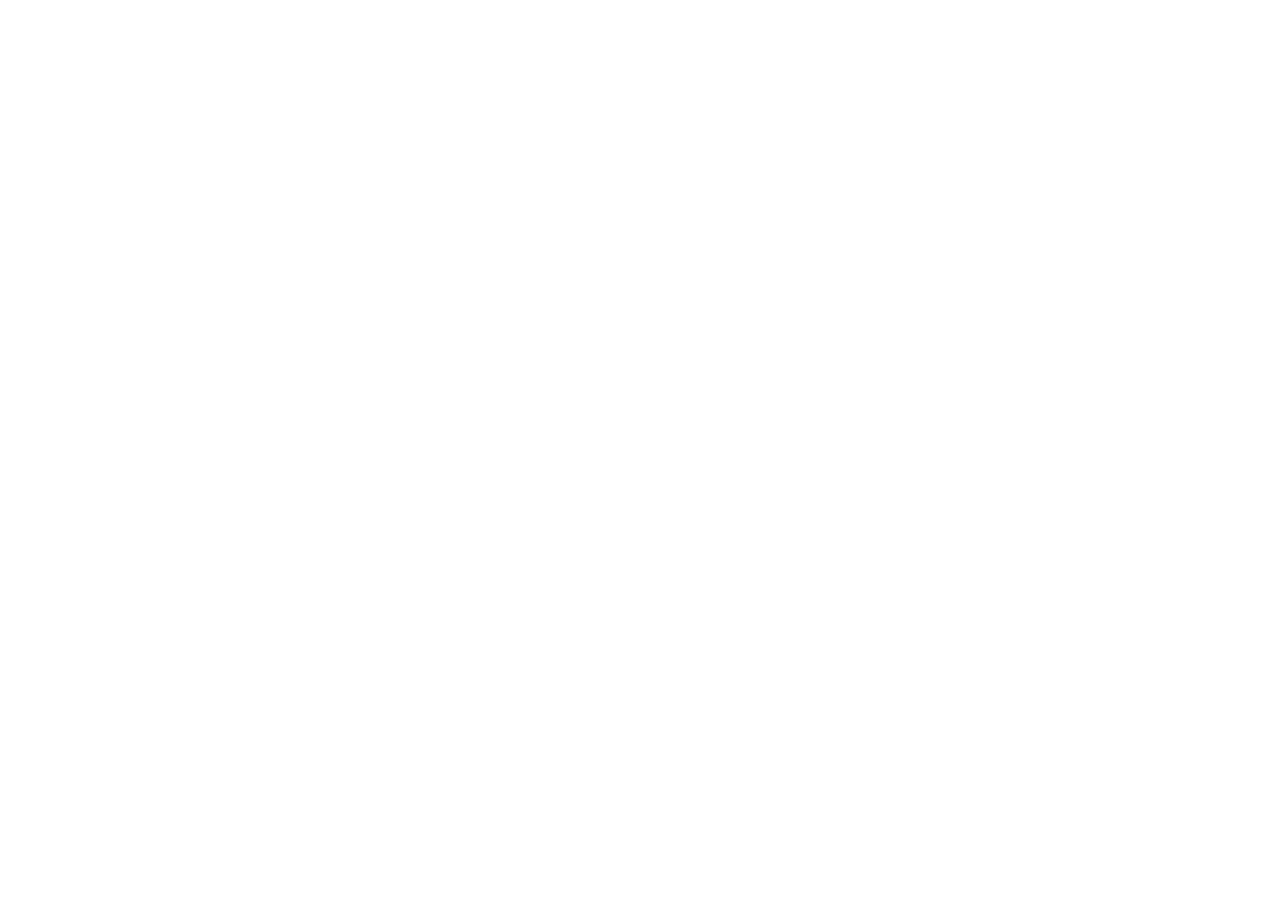
==== commit 5cdad8d3: "Update index.html" ====
--- a/index.html
+++ b/index.html
@@ -1,7 +1,7 @@
 <!DOCTYPE html><html lang="en"><head>
   <meta charset="utf-8">
   <title>Fo</title>
-  <base href="/faafo_deployed">
+  <base href="/faafo_deployed/">
   <meta name="viewport" content="width=device-width, initial-scale=1">
   <link rel="icon" type="image/x-icon" href="favicon.ico">
 <style>*,:before,:after{box-sizing:border-box;border-width:0;border-style:solid;border-color:#e5e7eb}:before,:after{--tw-content:""}html{line-height:1.5;-webkit-text-size-adjust:100%;tab-size:4;font-family:ui-sans-serif,system-ui,-apple-system,BlinkMacSystemFont,Segoe UI,Roboto,Helvetica Neue,Arial,Noto Sans,sans-serif,"Apple Color Emoji","Segoe UI Emoji",Segoe UI Symbol,"Noto Color Emoji";font-feature-settings:normal;font-variation-settings:normal}body{margin:0;line-height:inherit}*,:before,:after{--tw-border-spacing-x:0;--tw-border-spacing-y:0;--tw-translate-x:0;--tw-translate-y:0;--tw-rotate:0;--tw-skew-x:0;--tw-skew-y:0;--tw-scale-x:1;--tw-scale-y:1;--tw-pan-x: ;--tw-pan-y: ;--tw-pinch-zoom: ;--tw-scroll-snap-strictness:proximity;--tw-gradient-from-position: ;--tw-gradient-via-position: ;--tw-gradient-to-position: ;--tw-ordinal: ;--tw-slashed-zero: ;--tw-numeric-figure: ;--tw-numeric-spacing: ;--tw-numeric-fraction: ;--tw-ring-inset: ;--tw-ring-offset-width:0px;--tw-ring-offset-color:#fff;--tw-ring-color:rgb(63 131 248 / .5);--tw-ring-offset-shadow:0 0 #0000;--tw-ring-shadow:0 0 #0000;--tw-shadow:0 0 #0000;--tw-shadow-colored:0 0 #0000;--tw-blur: ;--tw-brightness: ;--tw-contrast: ;--tw-grayscale: ;--tw-hue-rotate: ;--tw-invert: ;--tw-saturate: ;--tw-sepia: ;--tw-drop-shadow: ;--tw-backdrop-blur: ;--tw-backdrop-brightness: ;--tw-backdrop-contrast: ;--tw-backdrop-grayscale: ;--tw-backdrop-hue-rotate: ;--tw-backdrop-invert: ;--tw-backdrop-opacity: ;--tw-backdrop-saturate: ;--tw-backdrop-sepia: }html,body{height:100%}body{margin:0;font-family:Roboto,Helvetica Neue,sans-serif}</style><link rel="stylesheet" href="styles.fe792c90bb3ded48.css" media="print" onload="this.media='all'"><noscript><link rel="stylesheet" href="styles.fe792c90bb3ded48.css"></noscript></head>
@@ -9,4 +9,4 @@
   <app-root></app-root>
 <script src="runtime.dcb40cfeac702241.js" type="module"></script><script src="polyfills.525c117be5ebf59e.js" type="module"></script><script src="main.f1983494c2234e5e.js" type="module"></script>
 
-</body></html>+</body></html>
